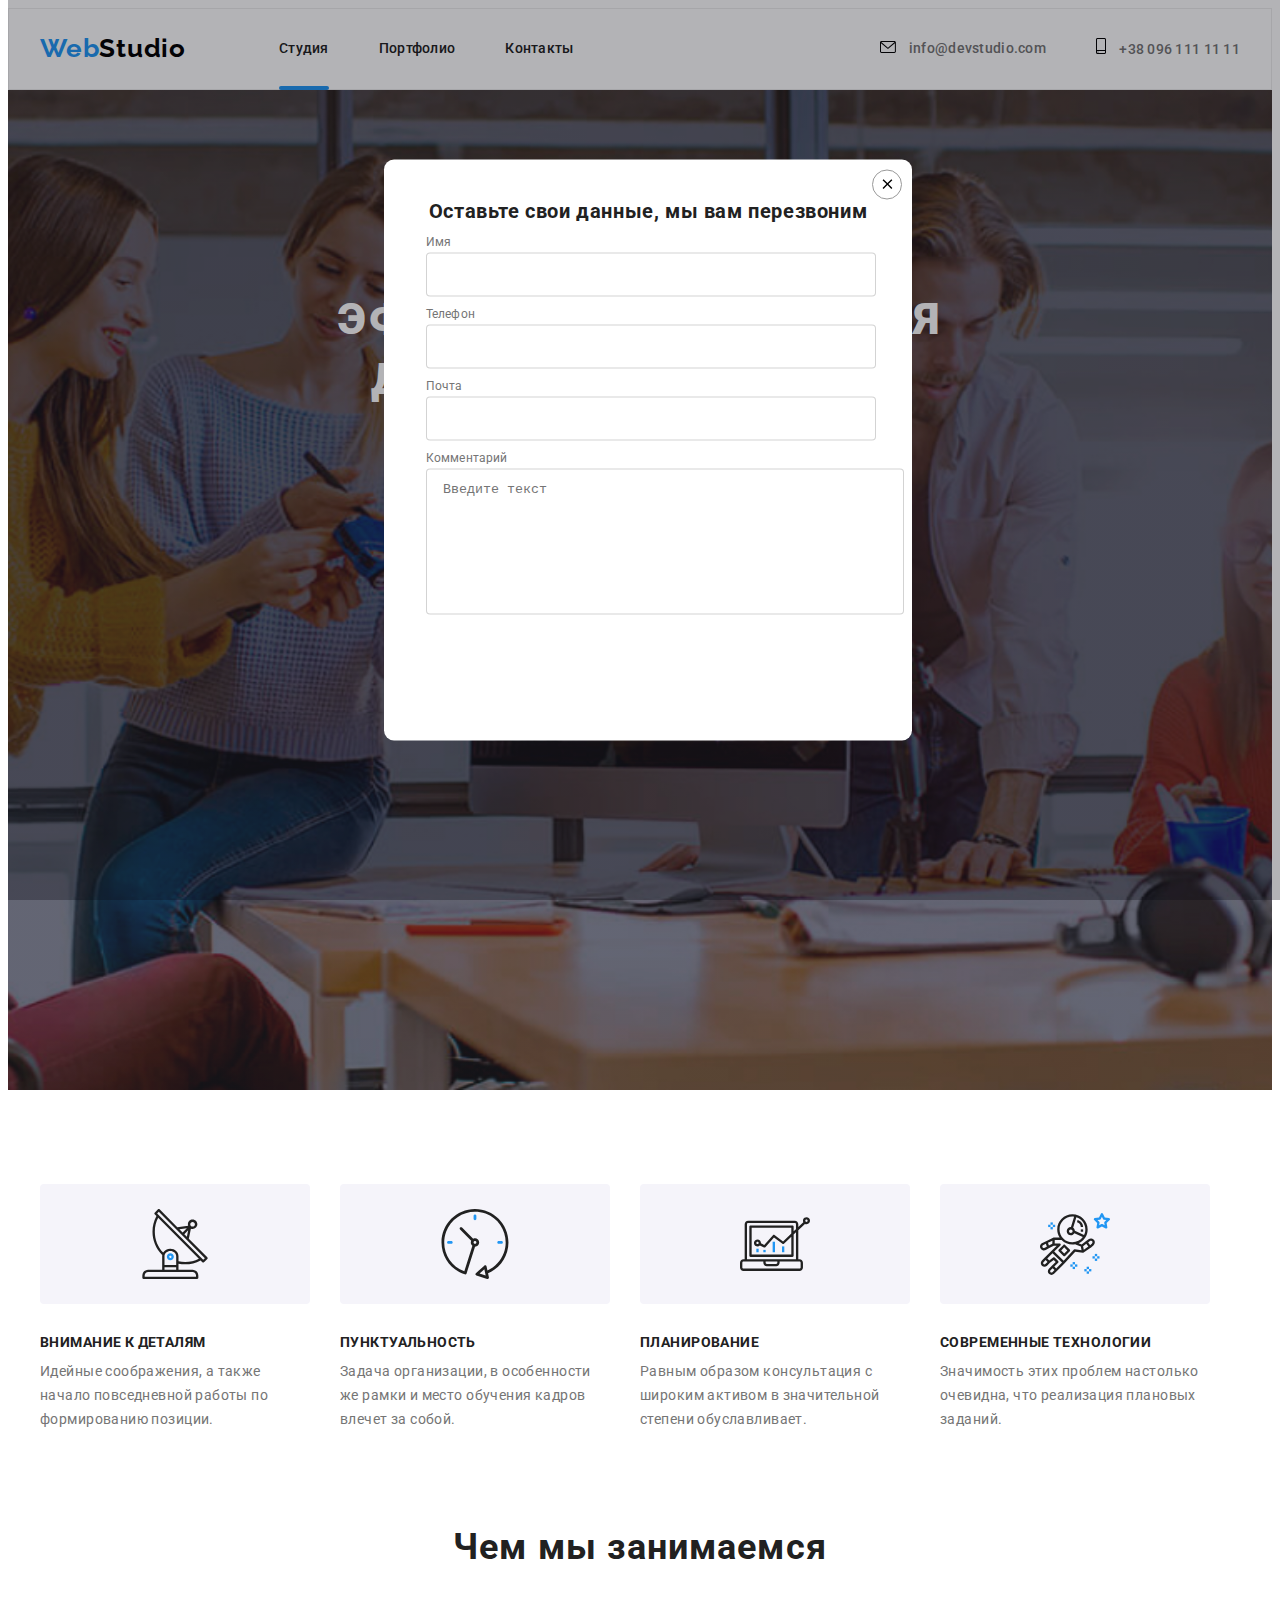
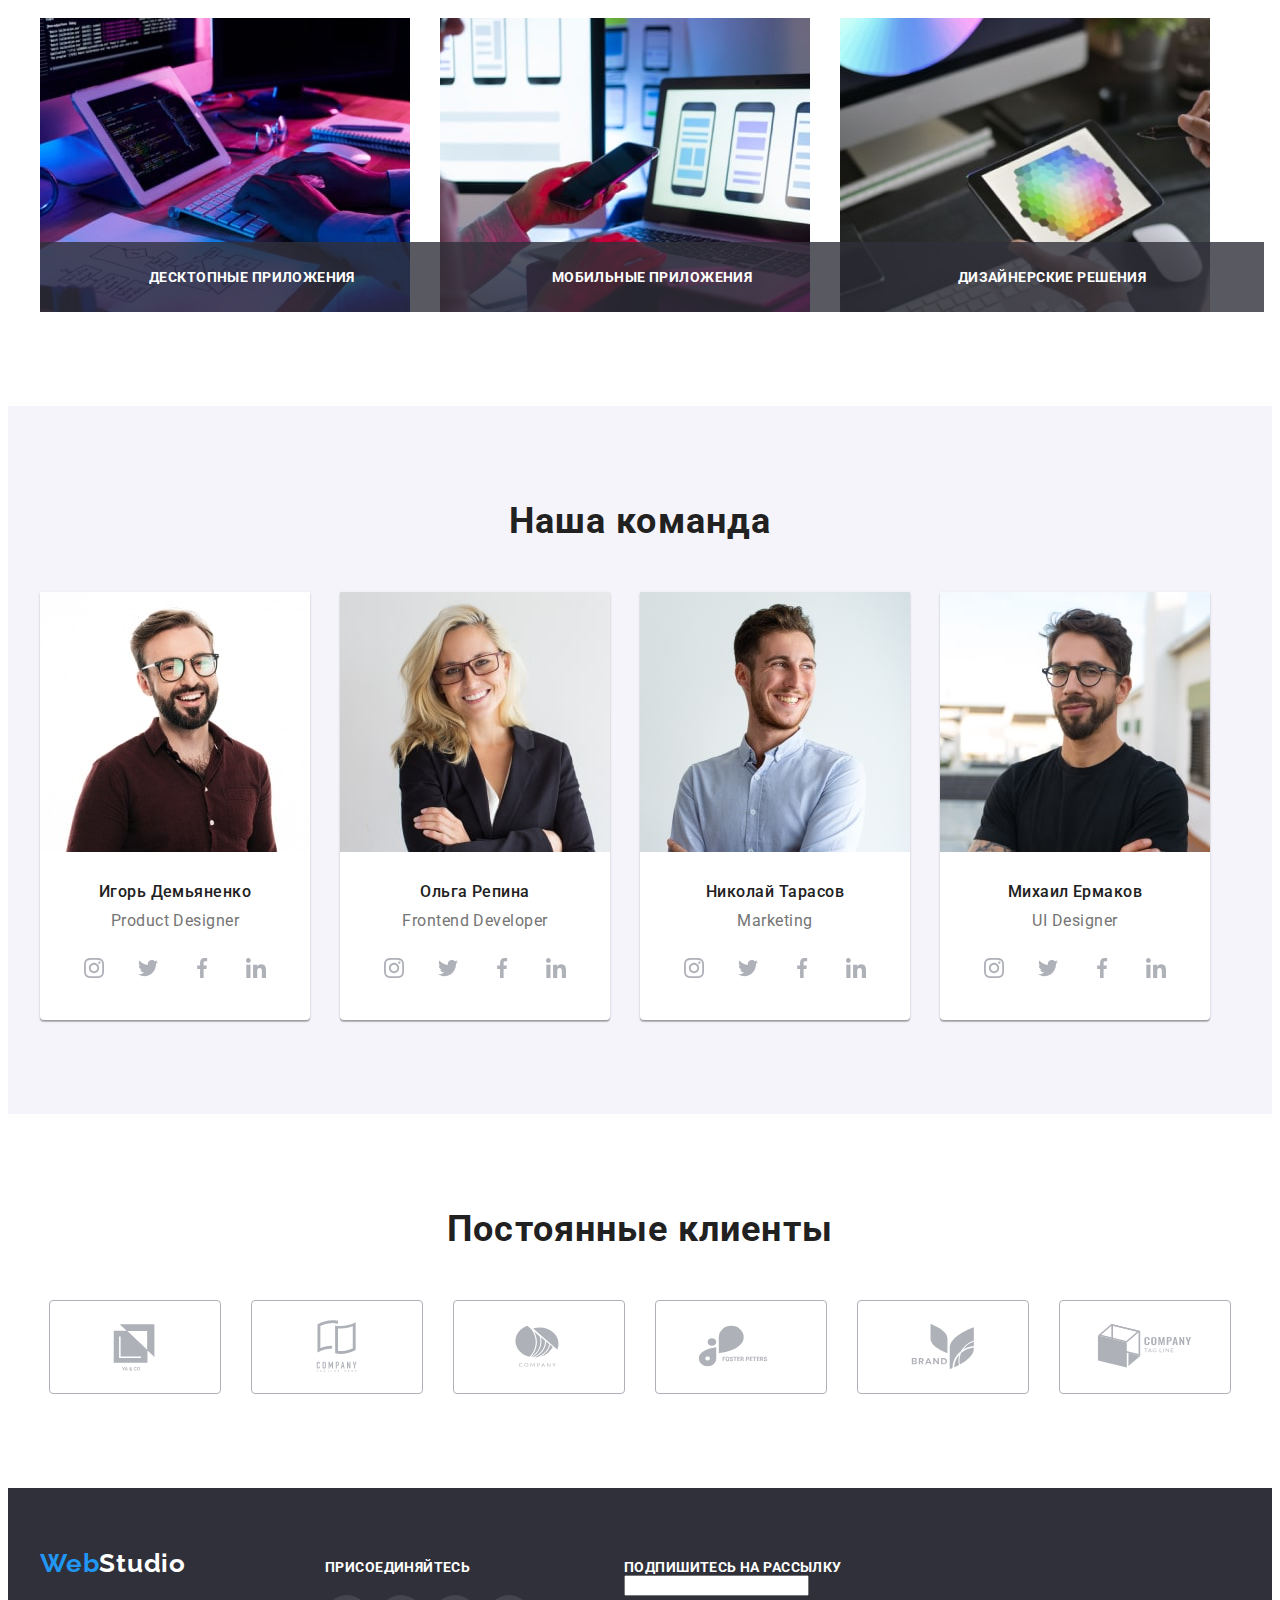
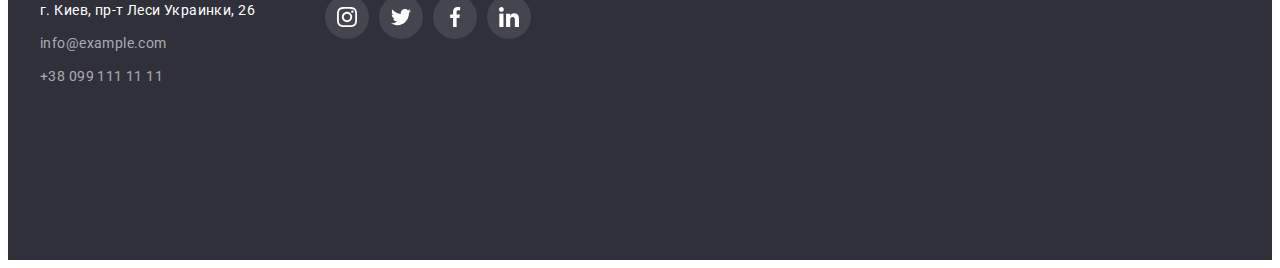
==== index.html @ 329695ca "Finishing modal" ====
<!DOCTYPE html>
<html lang="ru">

<head>
    <meta charset="UTF-8">
    <meta http-equiv="X-UA-Compatible" content="IE=edge">
    <meta name="viewport" content="width=device-width, initial-scale=1.0">
    <title>WebStudio</title>
    <link rel="preconnect" href="https://fonts.googleapis.com">
    <link rel="preconnect" href="https://fonts.gstatic.com" crossorigin>
    <link href="https://fonts.googleapis.com/css2?family=Raleway:wght@700&family=Roboto:wght@400;500;700;900&display=swap"
        rel="stylesheet">
        <link rel="stylesheet" href="https://cdnjs.cloudflare.com/ajax/libs/modern-normalize/1.1.0/modern-normalize.min.css"
            integrity="sha512-wpPYUAdjBVSE4KJnH1VR1HeZfpl1ub8YT/NKx4PuQ5NmX2tKuGu6U/JRp5y+Y8XG2tV+wKQpNHVUX03MfMFn9Q=="
            crossorigin="anonymous" referrerpolicy="no-referrer" />
        <link rel="stylesheet" href="./css/styles.css">
</head>

<body>
    <!-- Шапка/HEADER ------------------------------------------->
    <header class="header">
        <div class="container header-container">
            <nav class="navigation">
                <div class="logo">
                    <a class="logo-part-1" href="">Web</a><a class="logo-part-2" href="">Studio</a>
                </div>
                <ul class="header-list">
                    <li class="header-item"><a href="./index.html" class="current header-link">Студия</a></li>
                    <li class="header-item"><a href="./portfolio.html" class="header-link">Портфолио</a></li>
                    <li class="header-item"><a href="" class="header-link">Контакты</a></li>
                </ul>
            </nav>
            <ul class="header-contacts">
                <li class="header-contacts-mail">
                    <a class="header-mail" href="mailto:info@devstudio.com">
                        <svg class="header-icon" width="16" height="12">
                            <use href="./images/header-icons.svg#icon-envelope"></use>
                        </svg>
                        info@devstudio.com
                    </a>
                </li>


                <li class="header-contacts-tel">
                    <a class="header-tel" href="tel:+380961111111">
                        <svg class="header-icon" width="10" height="16">
                            <use href="./images/header-icons.svg#icon-smartphone"></use>
                        </svg>
                        +38 096 111 11 11
                    </a>
                </li>
            </ul>
        </div>
    </header>
    <main>
        <!-- Первая страничка/HERO ------------------------------>
        <section class="hero">
            <div class="container hero-container">
                <h1 class="hero-title">Эффективные решения <br> для вашего бизнеса</h1>
                <div class="hero-button">
                <button type="button" class="hero-btn" data-modal-open>Заказать услугу</button>
                </div>
            </div>
        </section>
        <!-- Преимущества/BENEFITS ------------------------------>
        <section class="benefits">
            <div class="container">
                <ul class="benefits-list">
                    <li class="benefits-item">
                        <div class="icon-background">
                            <svg class="benefits-icon" width="70" height="70">
                                <use href="./images/benefits-icons.svg#icon-antenna-1"></use>
                            </svg>
                        </div>
                        <h3 class="benefits-item-title">Внимание к деталям</h3>
                        <p class="benefits-item-text"> Идейные соображения, а также начало повседневной работы
                            по формированию позиции.
                        </p>
                    </li>
                    <li class="benefits-item">
                        <div class="icon-background">
                            <svg class="benefits-icon" width="70" height="70">
                                <use href="./images/benefits-icons.svg#icon-clock-1"></use>
                            </svg>
                        </div>
                        <h3 class="benefits-item-title">Пунктуальность</h3>
                        <p class="benefits-item-text">
                            Задача организации, в особенности же рамки и место
                            обучения кадров влечет за собой.
                        </p>
                    </li>
                    <li class="benefits-item">
                        <div class="icon-background">
                            <svg class="benefits-icon" width="70" height="70">
                                <use href="./images/benefits-icons.svg#icon-diagram-1"></use>
                            </svg>
                        </div>
                        <h3 class="benefits-item-title">Планирование</h3>
                        <p class="benefits-item-text">
                            Равным образом консультация с широким активом
                            в значительной степени обуславливает.
                        </p>
                    </li>
                    <li class="benefits-item">
                        <div class="icon-background">
                            <svg class="benefits-icon" width="70" height="70">
                                <use href="./images/benefits-icons.svg#icon-astronaut-1"></use>
                            </svg>
                        </div>
                        <h3 class="benefits-item-title">Современные технологии</h3>
                        <p class="benefits-item-text">
                            Значимость этих проблем настолько очевидна,
                            что реализация плановых заданий.
                        </p>
                    </li>
                </ul>
            </div>
        </section>
        <!-- Что мы делаем/WHAT WE DO ------------------------------>
        <section class="what-we-do">
            <div class="container">
                <h2 class="what-we-do-title">Чем мы занимаемся</h2>
                <ul class="what-we-do-list">
                    <li class="what-we-do-item">
                            <img 
                            src="./images/dev-work-1.jpg" 
                            alt="Разработчик пишет код" 
                            width="370" 
                            height="294"
                            class="what-we-do-img">
                            <p class="what-we-do-top-text">Десктопные приложения</p>    
                    </li>
                    <li class="what-we-do-item">
                        <img 
                        src="./images/dev-work-2.jpg" 
                        alt="Разработчик теститрует приложение" 
                        width="370" 
                        height="294"
                        class="what-we-do-img">
                        <p class="what-we-do-top-text">Мобильные приложения</p>
                    </li>
                    <li class="what-we-do-item">
                        <img 
                        src="./images/dev-work-3.jpg" 
                        alt="Работа с цветом и дизайном" 
                        width="370" 
                        height="294"
                        class="what-we-do-img">
                        <p class="what-we-do-top-text">Дизайнерские решения</p>
                    </li>
                </ul>
            </div>
        </section>
        <!-- Команда/TEAM ------------------------------>
        <section class="team">
            <div class="container">
                <h2 class="team-title">Наша команда</h2>
                <ul class="team-list">
                    <li class="team-item">
                        <img src="./images/product-designer.jpg" 
                        alt="Продакт дизайнер" 
                        width="270" 
                        height="260"
                        class="team-img">
                        <div class="team-text-container">
                            <p class="team-text">Игорь Демьяненко</p>
                            <p lang="en" class="team-position-text">Product Designer</p>
                            <ul class="team-social-list list">
                                <li class="team-social-item">
                                    <a href="" class="team-social-link">
                                        <svg class="team-social-icon" width="20" height="20">
                                            <use href="./images/icons.svg#icon-instagram-2-2"></use>
                                        </svg>
                                    </a>
                                </li>
                                <li class="team-social-item">
                                    <a href="" class="team-social-link">
                                        <svg class="team-social-icon" width="20" height="20">
                                            <use href="./images/icons.svg#icon-twitter-1"></use>
                                        </svg>
                                    </a>
                                </li>
                                <li class="team-social-item">
                                    <a href="" class="team-social-link">
                                        <svg class="team-social-icon" width="20" height="20">
                                            <use href="./images/icons.svg#icon-facebook-1-1"></use>
                                        </svg>
                                    </a>
                                </li>
                                <li class="team-social-item">
                                    <a href="" class="team-social-link">
                                        <svg class="team-social-icon" width="20" height="20">
                                            <use href="./images/icons.svg#icon-linkedin-1-1"></use>
                                        </svg>
                                    </a>
                                </li>
                            </ul>
                        </div>
                    </li>
                    <li class="team-item">
                        <img src="./images/frontend-developer.jpg" 
                        alt="Фронтэнд разработчик" 
                        width="270" 
                        height="260"
                        class="team-img">
                        <div class="team-text-container">
                            <p class="team-text">Ольга Репина</p>
                            <p lang="en" class="team-position-text">Frontend Developer</p>
                            <ul class="team-social-list list">
                                <li class="team-social-item">
                                    <a href="" class="team-social-link">
                                        <svg class="team-social-icon" width="20" height="20">
                                            <use href="./images/icons.svg#icon-instagram-2-2"></use>
                                        </svg>
                                    </a>
                                </li>
                                <li class="team-social-item">
                                    <a href="" class="team-social-link">
                                        <svg class="team-social-icon" width="20" height="20">
                                            <use href="./images/icons.svg#icon-twitter-1"></use>
                                        </svg>
                                    </a>
                                </li>
                                <li class="team-social-item">
                                    <a href="" class="team-social-link">
                                        <svg class="team-social-icon" width="20" height="20">
                                            <use href="./images/icons.svg#icon-facebook-1-1"></use>
                                        </svg>
                                    </a>
                                </li>
                                <li class="team-social-item">
                                    <a href="" class="team-social-link">
                                        <svg class="team-social-icon" width="20" height="20">
                                            <use href="./images/icons.svg#icon-linkedin-1-1"></use>
                                        </svg>
                                    </a>
                                </li>
                            </ul>
                        </div>


                    </li>
                    <li class="team-item">
                        <img src="./images/marketing.jpg" 
                        alt="Маркетолог" 
                        width="270" 
                        height="260"
                        class="team-img">
                        <div class="team-text-container">
                            <p class="team-text">Николай Тарасов</p>
                            <p lang="en" class="team-position-text">Marketing</p>
                            <ul class="team-social-list list">
                                <li class="team-social-item">
                                    <a href="" class="team-social-link">
                                        <svg class="team-social-icon" width="20" height="20">
                                            <use href="./images/icons.svg#icon-instagram-2-2"></use>
                                        </svg>
                                    </a>
                                </li>
                                <li class="team-social-item">
                                    <a href="" class="team-social-link">
                                        <svg class="team-social-icon" width="20" height="20">
                                            <use href="./images/icons.svg#icon-twitter-1"></use>
                                        </svg>
                                    </a>
                                </li>
                                <li class="team-social-item">
                                    <a href="" class="team-social-link">
                                        <svg class="team-social-icon" width="20" height="20">
                                            <use href="./images/icons.svg#icon-facebook-1-1"></use>
                                        </svg>
                                    </a>
                                </li>
                                <li class="team-social-item">
                                    <a href="" class="team-social-link">
                                        <svg class="team-social-icon" width="20" height="20">
                                            <use href="./images/icons.svg#icon-linkedin-1-1"></use>
                                        </svg>
                                    </a>
                                </li>
                            </ul>
                        </div>

                    </li>
                    <li class="team-item">
                        <img src="./images/ui-designer.jpg" 
                        alt="UI Designer" 
                        width="270" 
                        height="260"
                        class="team-img">
                        <div class="team-text-container">
                            <p class="team-text">Михаил Ермаков</p>
                            <p lang="en" class="team-position-text">UI Designer</p>
                            <ul class="team-social-list list">
                                <li class="team-social-item">
                                    <a href="" class="team-social-link">
                                        <svg class="team-social-icon" width="20" height="20">
                                            <use href="./images/icons.svg#icon-instagram-2-2"></use>
                                        </svg>
                                    </a>
                                </li>
                                <li class="team-social-item">
                                    <a href="" class="team-social-link">
                                        <svg class="team-social-icon" width="20" height="20">
                                            <use href="./images/icons.svg#icon-twitter-1"></use>
                                        </svg>
                                    </a>
                                </li>
                                <li class="team-social-item">
                                    <a href="" class="team-social-link">
                                        <svg class="team-social-icon" width="20" height="20">
                                            <use href="./images/icons.svg#icon-facebook-1-1"></use>
                                        </svg>
                                    </a>
                                </li>
                                <li class="team-social-item">
                                    <a href="" class="team-social-link">
                                        <svg class="team-social-icon" width="20" height="20">
                                            <use href="./images/icons.svg#icon-linkedin-1-1"></use>
                                        </svg>
                                    </a>
                                </li>
                            </ul>
                        </div>
                    </li>
                </ul>
            </div>
        </section>
        <!-- Клиенты/CLIENTS ------------------------------>
        <section class="clients">
            <div class="container">
                <h2 class="clients-title">Постоянные клиенты</h2>
                <ul class="clients-list">
                    <li class="clients-item">
                        <a href="" class="clients-item-link">
                            <svg class="clients-logo" width="106" height="60">
                                <use href="./images/client-icons.svg#icon-Logo"></use>
                            </svg>
                        </a>
                    </li>
                    <li class="clients-item">
                        <a href="" class="clients-item-link">
                            <svg class="clients-logo" width="106" height="60">
                                <use href="./images/client-icons.svg#icon-Logo-1"></use>
                            </svg>
                        </a>
                    </li>
                    <li class="clients-item">
                        <a href="" class="clients-item-link">
                            <svg class="clients-logo" width="106" height="60">
                                <use href="./images/client-icons.svg#icon-Logo-2"></use>
                            </svg>
                        </a>
                    </li>
                    <li class="clients-item">
                        <a href="" class="clients-item-link">
                            <svg class="clients-logo" width="106" height="60">
                                <use href="./images/client-icons.svg#icon-Logo-3"></use>
                            </svg>
                        </a>
                    </li>
                    <li class="clients-item"><a href="" class="clients-item-link">
                        <svg class="clients-logo" width="106" height="60">
                            <use href="./images/client-icons.svg#icon-Logo-4"></use>
                        </svg>
                    </a></li>
                    <li class="clients-item"><a href="" class="clients-item-link">
                        <svg class="clients-logo" width="106" height="60">
                            <use href="./images/client-icons.svg#icon-Logo-5"></use>
                        </svg>
                    </a></li>
                </ul>
            </div>
        </section>

    </main>
    <!-- Футер/FOOTER ------------------------------>
    <footer class="footer">
        <div class="container footer-container">
            <div class="footer-part-1">
                <div class="footer-logo">
                    <a class="logo-part-1" href="">Web</a><a class="logo-part-3" href="">Studio</a>
                </div>
                <address class="adress">
                    <ul class="footer-list">
                        <li class="footer-item">
                            <a href="https://goo.gl/maps/hSURDnSNpB8HD9zd6" target="_blank"
                                rel="noopener noreferrer nofollow" class="footer-adress">г. Киев, пр-т Леси Украинки, 26</a>
                        </li>
                        <li class="footer-item">
                            <a href="mailto:info@example.com" class="footer-mail">info@example.com</a>
                        </li>
                        <li class="footer-item">
                            <a href="tel:+380991111111" class="footer-tel">+38 099 111 11 11</a>
                        </li>
                    </ul>
                </address>
            </div>
            <div class="footer-part-2">
                <p class="footer-text">присоединяйтесь</p>
                <ul class="footer-social-list list">
                    <li class="footer-social-item">
                        <a href="" class="footer-social-link">
                            <svg class="footer-social-icon" width="20" height="20">
                                <use href="./images/icons.svg#icon-instagram-2-2"></use>
                            </svg>
                        </a>
                    </li>
                    <li class="footer-social-item">
                        <a href="" class="footer-social-link">
                            <svg class="footer-social-icon" width="20" height="20">
                                <use href="./images/icons.svg#icon-twitter-1"></use>
                            </svg>
                        </a>
                    </li>
                    <li class="footer-social-item">
                        <a href="" class="footer-social-link">
                            <svg class="footer-social-icon" width="20" height="20">
                                <use href="./images/icons.svg#icon-facebook-1-1"></use>
                            </svg>
                        </a>
                    </li>
                    <li class="footer-social-item">
                        <a href="" class="footer-social-link">
                            <svg class="footer-social-icon" width="20" height="20">
                                <use href="./images/icons.svg#icon-linkedin-1-1"></use>
                            </svg>
                        </a>
                    </li>
                </ul>
            </div>
            <div class="footer-email-section">
                <p class="footer-text">подпишитесь на рассылку</p>
                <form class="footer-form">
                    <div class="footer-form-field">
                        <input type="email">

                    </div>
                </form>
            </div>
        </div>
    </footer>

    <!-- BACKDROP ------------------------------------->
    <div class="backdrop" data-modal>
        <div class="modal">
            <button type="button" class="modal-close-btn" data-modal-close>
                <svg class="modal-close-icon" width="18" height="18">
                    <use href="./images/close-icon.svg#icon-close-black-18dp-2-1"></use>
                </svg>
            </button>
            <p class="modal-title">Оставьте свои данные, мы вам перезвоним</p>
            <form class="modal-form">
                <div class="form-field">
                    <label for="user-name" class="modal-label">Имя</label>
                    <input 
                    type="text" 
                    name="user-name" 
                    class="modal-input" 
                    placeholder="" 
                    required 
                    id="user-name"
                    >
                    <!-- <svg class="modal-form-icon" width="18" height="18">
                        <use href="./images/modal-name-icon.svg#icon-person-black-18dp-1"></use>
                    </svg> -->
                </div>
                <div class="form-field">
                    <label for="user-tel" class="modal-label">Телефон</label>
                    <input 
                    type="tel" 
                    name="user-tel" 
                    class="modal-input" 
                    placeholder="" 
                    required 
                    id="user-tel">
                    <!-- <svg class="modal-form-icon" width="18" height="18">
                                <use href="./images/modal-name-icon.svg#icon-person-black-18dp-1"></use>
                         </svg> -->
                </div>
                <div class="form-field">
                    <label for="user-email" class="modal-label">Почта</label>
                    <input 
                    type="email" 
                    name="user-email" 
                    class="modal-input" 
                    placeholder="" 
                    required 
                    id="user-email">
                    <!-- <svg class="modal-form-icon" width="18" height="18">
                                                <use href="./images/modal-name-icon.svg#icon-person-black-18dp-1"></use>
                                         </svg> -->
                </div>

                <div class="form-field">
                    <label for="user-text" class="modal-label">Комментарий</label>
                    <textarea 
                    name="user-text" 
                    id="user-text" 
                    class="modal-text" 
                    placeholder="Введите текст"
                    ></textarea>
                </div>
            </form>
        </div>
    </div>
    <script>
        (() => {
            const refs = {
                openModalBtn: document.querySelector("[data-modal-open]"),
                closeModalBtn: document.querySelector("[data-modal-close]"),
                modal: document.querySelector("[data-modal]"),
            };

            refs.openModalBtn.addEventListener("click", toggleModal);
            refs.closeModalBtn.addEventListener("click", toggleModal);

            function toggleModal() {
                refs.modal.classList.toggle("is-hidden");
            }
        })();
    </script>


</body>

</html>
---- css/styles.css ----
body {
  font-family: "Roboto", sans-serif;
  color: white;
}

a {
  text-decoration: none;
}

li {
  list-style: none;
}

p,
h1,
h2,
h3,
h4,
h5,
h6 {
  margin: 0;
}

img {
  display: block;
}

ul {
  margin: 0;
  padding: 0;
}

.container {
  width: 1200px;
  padding-left: 15px;
  padding-right: 15px;
  margin: 0 auto;
  /* outline: 2px solid red; */
}

:root {
  --accent-color: #2196f3;
  --header-grey: #757575;
  --project-black: #212121;
}

/* <!-- Шапка/HEADER -------------------------------------------> */

.header {
  font-weight: 600;
  font-size: 12px;
  line-height: 1.33;
  letter-spacing: 0.1em;
  padding-top: 24px;
  padding-bottom: 25px;
  border: 1px solid #ececec;
  /* position: fixed;
  width: 100%; */
  /* padding-left: 215px; */
}

.header-container {
  display: flex;
  align-items: center;
}

.navigation {
  display: flex;
  align-items: center;
}

.logo {
  margin-right: 93px;
}

.logo-part-1 {
  font-family: "Raleway", sans-serif;
  font-weight: bold;
  font-size: 26px;
  line-height: calc(31 / 26);
  letter-spacing: 0.03em;
  color: var(--accent-color);
}

.logo-part-2 {
  font-family: "Raleway", sans-serif;
  font-weight: bold;
  font-size: 26px;
  line-height: calc(31 / 26);
  letter-spacing: 0.03em;
  color: #000000;
}

.header-list {
  display: flex;
  align-items: center;
}

.header-item + .header-item {
  margin-left: 50px;
}

.current {
  color: var(--accent-color);
  position: relative;
}

.current::after {
  content: "";
  width: 100%;
  height: 4px;
  border-radius: 2px;
  position: absolute;
  background-color: var(--accent-color);
  left: 0;
  bottom: -34px;
}

.header-link {
  font-weight: 500;
  font-size: 14px;
  line-height: calc(16 / 14);
  letter-spacing: 0.02em;
  color: var(--project-black);
  transition: color 250ms cubic-bezier(0.4, 0, 0.2, 1);
}

.header-link:hover,
.header-link:focus {
  color: var(--accent-color);
}

.header-contacts {
  margin-left: auto;
  display: flex;
  align-items: center;
  /* transition: color 250ms linear; */
}

.header-contacts-mail {
  display: flex;
  align-items: center;
}

.header-mail {
  font-weight: 500;
  font-size: 14px;
  line-height: calc(16 / 14);
  letter-spacing: 0.02em;
  color: var(--header-grey);
  align-items: center;
  transition: color 250ms cubic-bezier(0.4, 0, 0.2, 1);
}

.header-icon {
  margin-right: 10px;
  transition: 250ms cubic-bezier(0.4, 0, 0.2, 1);
}

.header-mail:hover .header-icon {
  fill: var(--accent-color);
}

.header-mail:focus .header-icon {
  fill: var(--accent-color);
}

.header-mail:hover,
.header-mail:focus {
  color: var(--accent-color);
}

.header-contacts-tel {
  align-items: center;
}

.header-tel {
  font-weight: 500;
  font-size: 14px;
  line-height: calc(16 / 14);
  letter-spacing: 0.02em;
  color: var(--header-grey);
  margin-left: 50px;
  align-items: center;
  transition: color 250ms cubic-bezier(0.4, 0, 0.2, 1);
}

.header-tel:hover .header-icon {
  fill: var(--accent-color);
}

.header-tel:focus .header-icon {
  fill: var(--accent-color);
}

.header-tel:hover,
.header-tel:focus {
  color: var(--accent-color);
}

/* Первая страничка/HERO--------------------------------------------- */

.hero {
  background-color: #2f303a;
  background-image: linear-gradient(
      rgba(47, 48, 58, 0.4),
      rgba(47, 48, 58, 0.4)
    ),
    url(../images/hero-background.jpg);
  background-repeat: no-repeat;
  background-position: center;
  background-size: cover;
  height: 600px;
  text-align: center;
  padding-bottom: 200px;
  padding-top: 200px;
}

.hero-title {
  font-weight: 900;
  font-size: 44px;
  line-height: 1.36;
  text-align: center;
  letter-spacing: 0.06em;
  text-transform: uppercase;
  color: #ffffff;
  margin: 0 auto;
  padding-bottom: 30px;
  width: 696px;
}

.hero-button {
  display: flex;
  align-items: center;
  /* padding: 350px 0 200px; */
  padding-bottom: 200px;
}

.hero-btn {
  font-family: inherit;
  font-weight: bold;
  font-size: 16px;
  line-height: 1.87;
  text-align: center;
  letter-spacing: 0.06em;
  margin: 0 auto;
  padding: 10px 0 10px 32px 0 32px;
  color: #ffffff;
  background: #2196f3;
  box-shadow: 0px 4px 4px rgba(0, 0, 0, 0.15);
  border-radius: 4px;
  border: none;
  width: 200px;
  height: 50px;
  cursor: pointer;
}

/* Преимущества/BENEFITS--------------------------------------------- */

.benefits {
  padding-top: 94px;
  padding-bottom: 94px;
}

.benefits-list {
  display: flex;
}

.benefits-item {
  width: 270px;
}

.benefits-item + .benefits-item {
  margin-left: 30px;
}

.icon-background {
  width: 270px;
  height: 120px;
  left: 215px;
  top: 774px;
  background: #f5f4fa;
  border-radius: 4px;
  margin-bottom: 30px;
  display: flex;
  align-items: center;
  justify-content: center;
}

/* .benefits-icon {
} */

.benefits-item-title {
  font-weight: 700;
  font-size: 14px;
  line-height: calc(16 / 14);
  letter-spacing: 0.03em;
  text-transform: uppercase;
  color: var(--project-black);
  margin-bottom: 10px;
}

.benefits-item-text {
  font-size: 14px;
  line-height: 1.71;
  letter-spacing: 0.03em;
  color: var(--header-grey);
}

/* Что мы делаем/WHAT WE DO--------------------------------------------- */

.what-we-do {
  padding-bottom: 94px;
}

.what-we-do-title {
  font-weight: 700;
  font-size: 36px;
  line-height: calc(42 / 36);
  text-align: center;
  letter-spacing: 0.03em;
  color: var(--project-black);
}

.what-we-do-list {
  display: flex;
  margin-top: 50px;
}

.what-we-do-item + .what-we-do-item {
  margin-left: 30px;
}

.what-we-do-item {
  position: relative;
}

.what-we-do-top-text {
  position: absolute;
  bottom: 0;
  display: flex;
  justify-content: center;
  align-items: center;
  font-weight: 700;
  font-size: 14px;
  line-height: calc(16 / 14);
  text-align: center;
  letter-spacing: 0.03em;
  text-transform: uppercase;
  color: #ffffff;
  background: rgba(47, 48, 58, 0.8);
  padding: 27px;
  width: 100%;
}

/* Команда/TEAM--------------------------------------------- */

.team {
  background-color: #f5f4fa;
  text-align: center;
  padding-top: 94px;
  padding-bottom: 94px;
}

.team-title {
  font-weight: 700;
  font-size: 36px;
  line-height: calc(42 / 36);
  text-align: center;
  letter-spacing: 0.03em;
  color: var(--project-black);
  margin-bottom: 50px;
}

.team-list {
  display: flex;
}

.team-item {
  background: #ffffff;
  box-shadow: 0px 1px 3px rgba(0, 0, 0, 0.12), 0px 1px 1px rgba(0, 0, 0, 0.14),
    0px 2px 1px rgba(0, 0, 0, 0.2);
  border-radius: 0px 0px 4px 4px;
  width: 270px;
  height: 428px;
  left: 215px;
  top: 1635px;
}

.team-item + .team-item {
  margin-left: 30px;
}

.team-text-container {
  padding-top: 30px;
  padding-bottom: 30px;
}

.team-text {
  font-weight: 500;
  font-size: 16px;
  line-height: calc(19 / 16);
  text-align: center;
  letter-spacing: 0.03em;
  color: var(--project-black);
  padding-bottom: 10px;
}

.team-position-text {
  font-weight: normal;
  font-size: 16px;
  line-height: calc(19 / 16);
  text-align: center;
  letter-spacing: 0.03em;
  color: var(--header-grey);
  margin-bottom: 16px;
}

.team-social-list {
  display: flex;
  justify-content: center;
}

.team-social-item + .team-social-item {
  margin-left: 10px;
}

.team-social-link {
  width: 44px;
  height: 44px;
  border-radius: 50%;
  display: flex;
  align-items: center;
  justify-content: center;
  background: rgba(255, 255, 255, 0.1);
  transition: 250ms cubic-bezier(0.4, 0, 0.2, 1);
}

.team-social-icon {
  fill: #afb1b8;
  transition: 250ms cubic-bezier(0.4, 0, 0.2, 1);
}

.team-social-link:hover,
.team-social-link:focus {
  background-color: var(--accent-color);
}

.team-social-link:hover .team-social-icon {
  fill: white;
}

.team-social-link:focus .team-social-icon {
  fill: white;
}

/* Клиенты/CLIENTS--------------------------------------------- */

.clients {
  text-align: center;
  padding-top: 94px;
  padding-bottom: 94px;
}

.clients-title {
  font-weight: 700;
  font-size: 36px;
  line-height: calc(42 / 36);
  text-align: center;
  letter-spacing: 0.03em;
  color: var(--project-black);
  margin-bottom: 50px;
}

.clients-list {
  display: flex;
  align-items: center;
  justify-content: center;
}

.clients-item {
  width: 170px;
  height: 92px;
  border: 1px solid #afb1b8;
  border-radius: 4px;
}

.clients-item:hover {
  border-color: var(--accent-color);
}

.clients-item + .clients-item {
  margin-left: 30px;
}

.clients-item-link {
  width: 170px;
  height: 92px;
  display: flex;
  align-items: center;
  justify-content: center;
  fill: #afb1b8;
  transition: color 250ms cubic-bezier(0.4, 0, 0.2, 1);
}

.clients-logo {
  transition: 250ms cubic-bezier(0.4, 0, 0.2, 1);
}

.clients-item-link:hover .clients-logo {
  fill: var(--accent-color);
  border-color: #afb1b8;
}

.clients-item-link:focus .clients-logo {
  fill: var(--accent-color);
  border-color: #afb1b8;
}

/* .clients-logo {
  width: 106px;
  height: 60px;
} */

/* Футер/FOOTER--------------------------------------------- */

.footer {
  background-color: #2f303a;
  height: 252px;
  padding-top: 60px;
  padding-bottom: 60px;
}

.footer-container {
  display: flex;
  align-items: baseline;
}

.logo-part-3 {
  font-family: "Raleway", sans-serif;
  font-weight: bold;
  font-size: 26px;
  line-height: calc(31 / 26);
  letter-spacing: 0.03em;
  color: #ffffff;
}

.footer-adress {
  font-style: normal;
  font-weight: normal;
  font-size: 14px;
  line-height: 1.71;
  letter-spacing: 0.03em;
  color: #ffffff;
}

.footer-list {
  margin-top: 20px;
}

.footer-item {
  margin-bottom: 9px;
}

.footer-mail {
  font-style: normal;
  font-weight: normal;
  font-size: 14px;
  line-height: 1.71;
  letter-spacing: 0.03em;
  color: rgba(255, 255, 255, 0.6);
}

.footer-tel {
  font-style: normal;
  font-weight: normal;
  font-size: 14px;
  line-height: 1.71;
  letter-spacing: 0.03em;
  color: rgba(255, 255, 255, 0.6);
}

.footer-part-2 {
  margin-left: 70px;
}

.footer-text {
  font-weight: 700;
  font-size: 14px;
  line-height: calc(16 / 14);
  letter-spacing: 0.03em;
  text-transform: uppercase;
  color: #ffffff;
}

.footer-social-list {
  display: flex;
  margin-top: 20px;
}

.footer-social-item + .footer-social-item {
  margin-left: 10px;
}

.footer-social-link {
  width: 44px;
  height: 44px;
  border-radius: 50%;
  display: flex;
  align-items: center;
  justify-content: center;
  background-color: rgba(255, 255, 255, 0.1);
  /* transition: color 250ms cubic-bezier(0.4, 0, 0.2, 1); */
}

.footer-social-link:hover,
.footer-social-link:focus {
  background-color: var(--accent-color);
  transition: 250ms cubic-bezier(0.4, 0, 0.2, 1);
}

.footer-social-icon {
  fill: white;
  /* transition: color 250ms cubic-bezier(0.4, 0, 0.2, 1); */
}

.footer-email-section {
  margin-left: 93px;
}

/* ----------------------BACKDROP */

.backdrop {
  width: 100vw;
  height: 100vh;
  background-color: #090b134f;
  position: fixed;
  top: 0;
  transition: opacity 500ms, visibility 500ms;
}

.modal {
  width: 528px;
  min-height: 581px;
  background-color: #ffffff;
  border-radius: 10px;
  position: absolute;
  top: 50%;
  left: 50%;
  transform: translate(-50%, -50%) rotate(0) scale(1);
  transition: transform 250ms cubic-bezier(0.4, 0, 0.2, 1);
}

.modal-close-btn {
  width: 30px;
  height: 30px;
  border-radius: 50%;
  border: 1px solid #999999;
  background-color: transparent;
  position: absolute;
  top: 10px;
  right: 10px;
  display: flex;
  align-items: center;
  cursor: pointer;
}

.is-hidden {
  opacity: 0;
  pointer-events: none;
  visibility: hidden;
}

.modal-title {
  font-style: normal;
  font-weight: bold;
  font-size: 20px;
  line-height: calc(23 / 20);
  text-align: center;
  letter-spacing: 0.03em;
  color: #212121;
  padding-top: 40px;
  padding-left: 42px;
  padding-right: 42px;
  margin-bottom: 12px;
}

.modal-form {
  padding-left: 42px;
  padding-right: 42px;
}

.form-field + .form-field {
  margin-top: 10px;
}

.modal-label {
  font-style: normal;
  font-weight: 400;
  font-size: 12px;
  line-height: calc(14 / 12);
  letter-spacing: 0.01em;
  color: #757575;
  display: block;
  margin-bottom: 4px;
}

.modal-input {
  width: 100%;
  height: 40px;
  border: 1px solid rgba(33, 33, 33, 0.2);
  border-radius: 4px;
}

.modal-text {
  width: 100%;
  height: 120px;
  border: 1px solid rgba(33, 33, 33, 0.2);
  border-radius: 4px;
  padding: 12px 16px;
  resize: none;
}
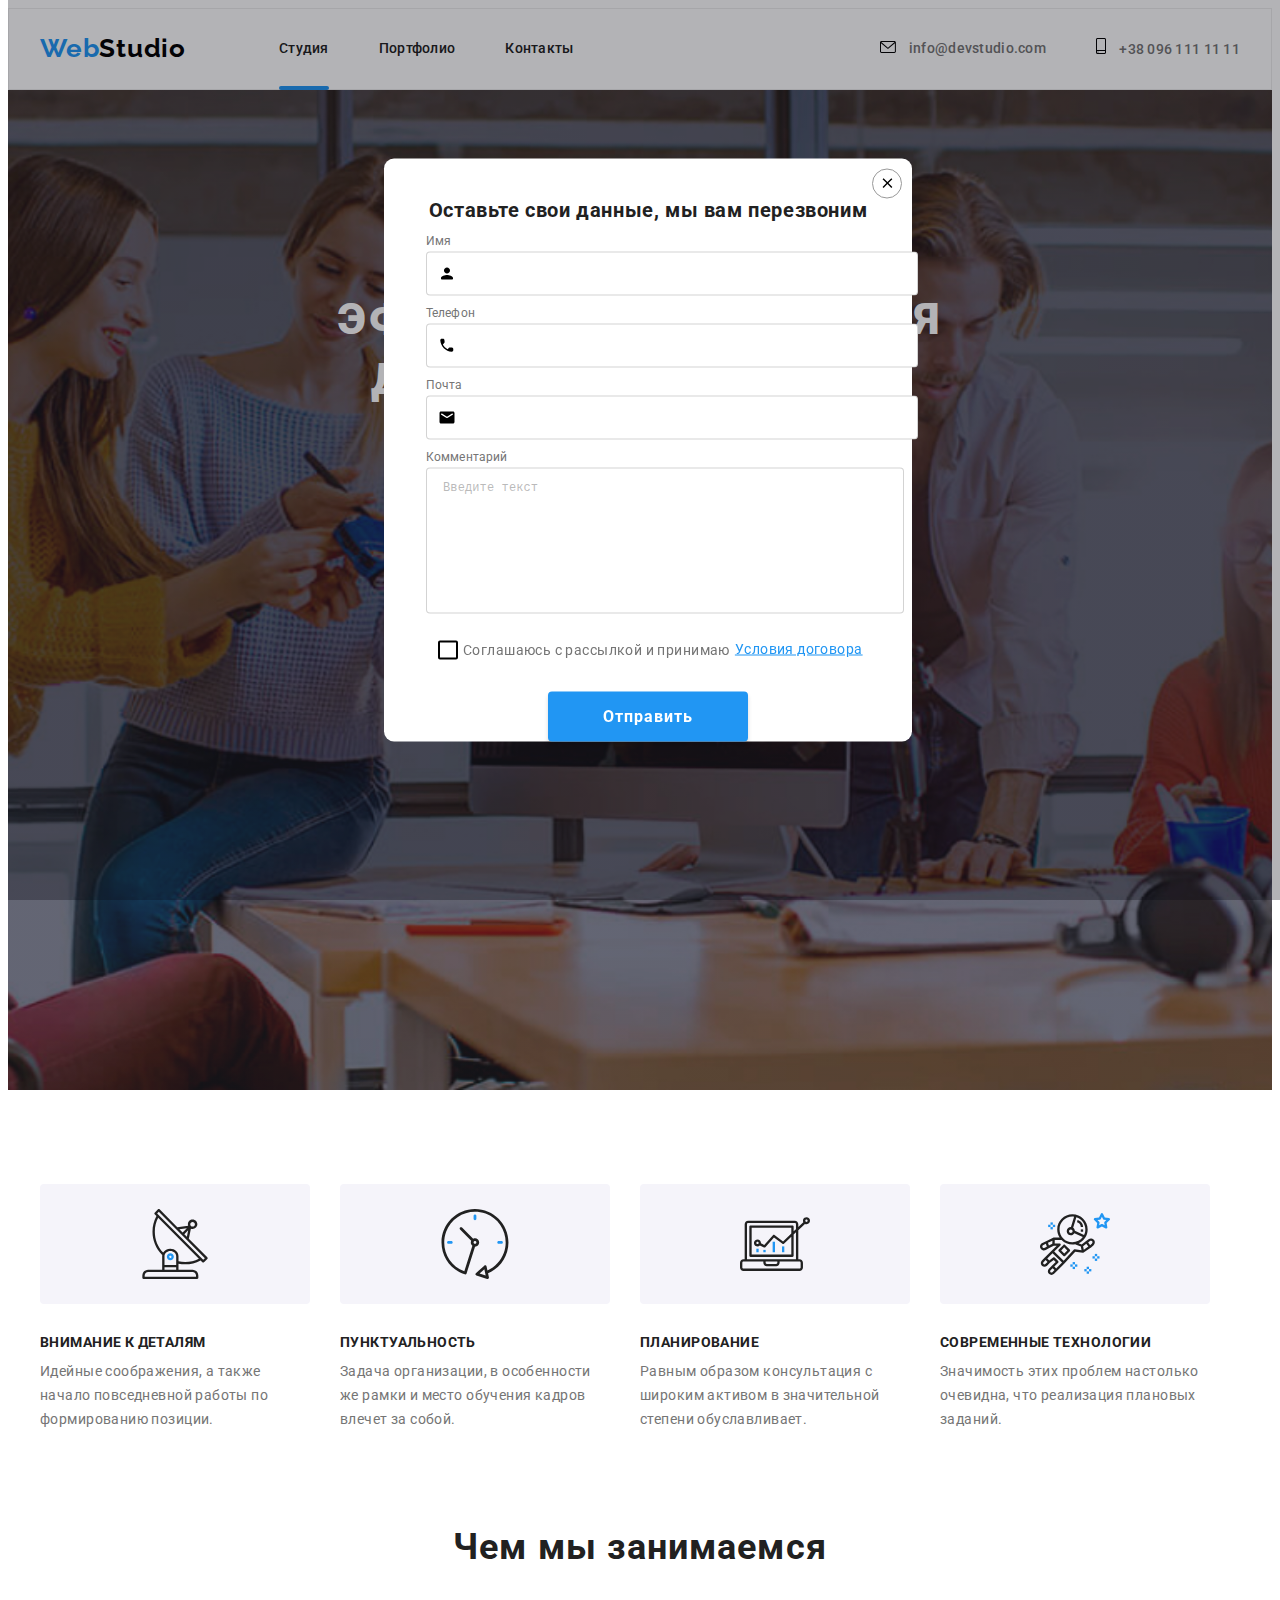
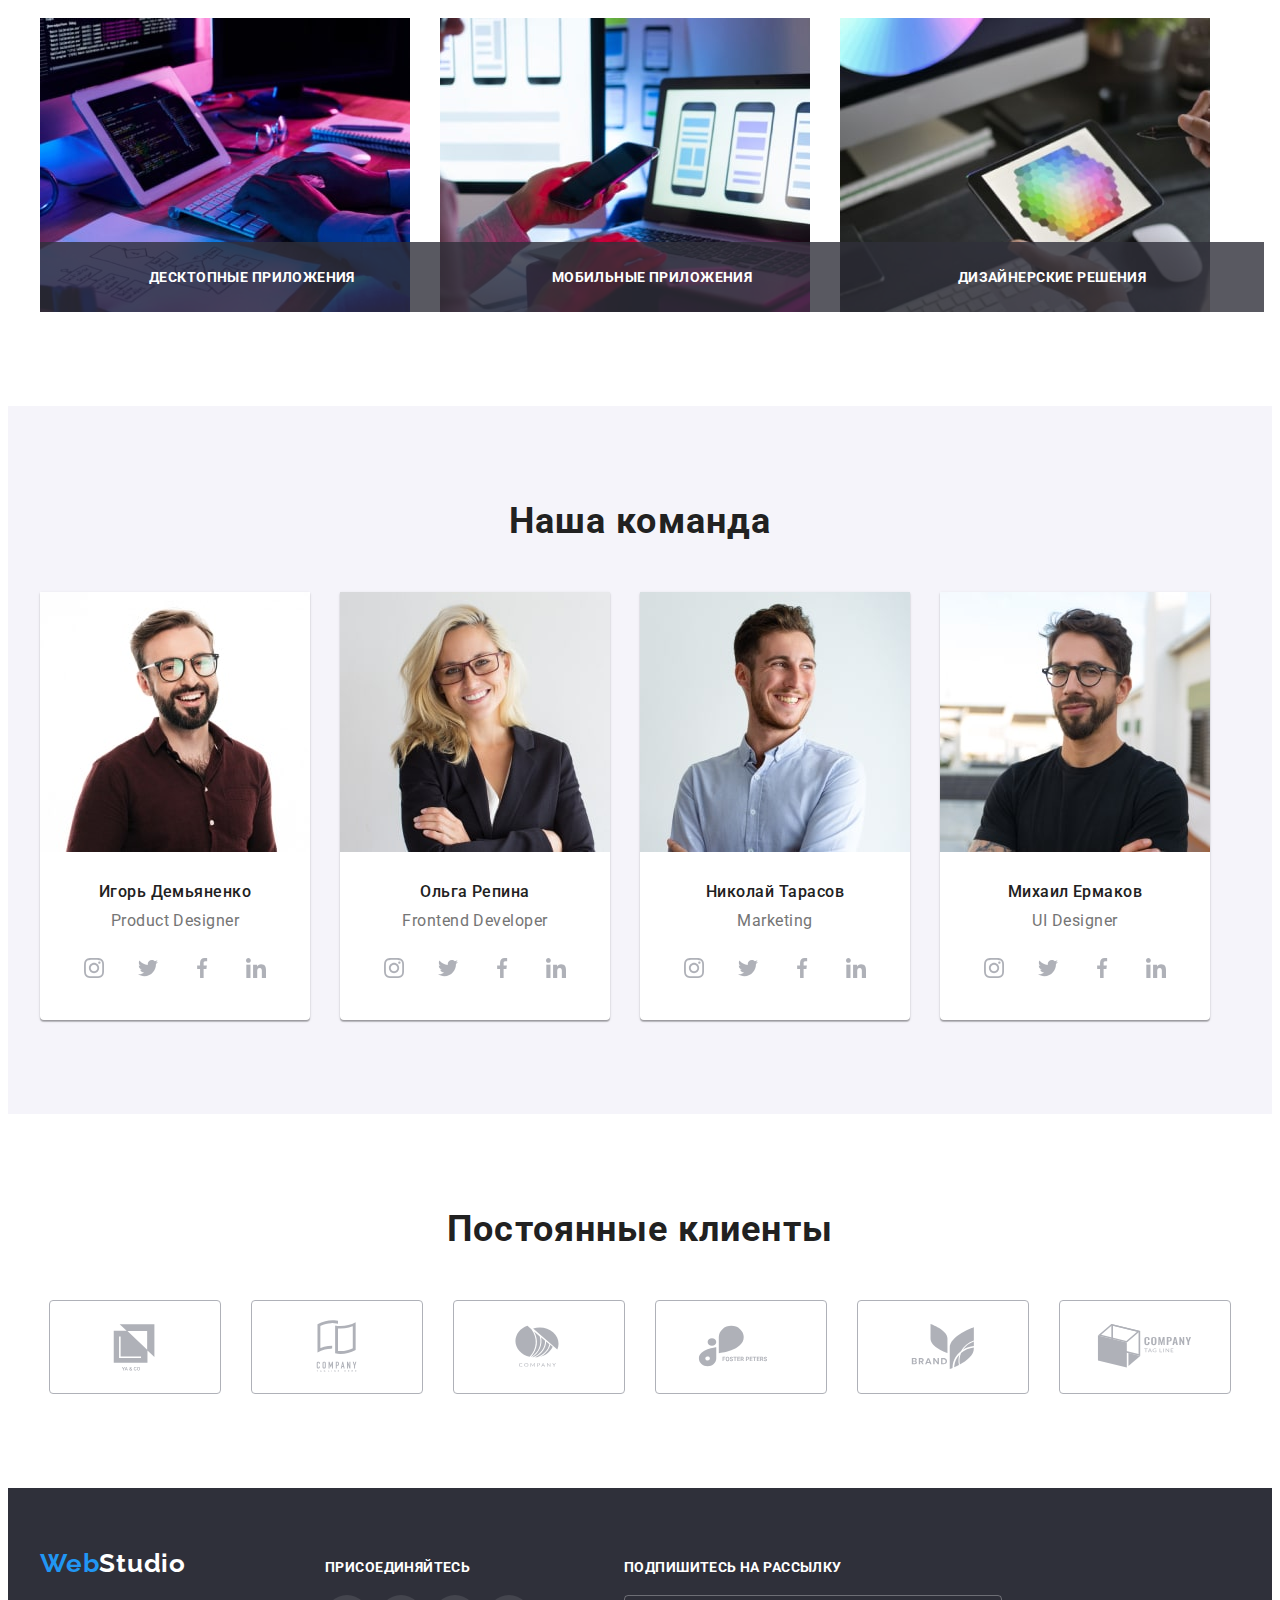
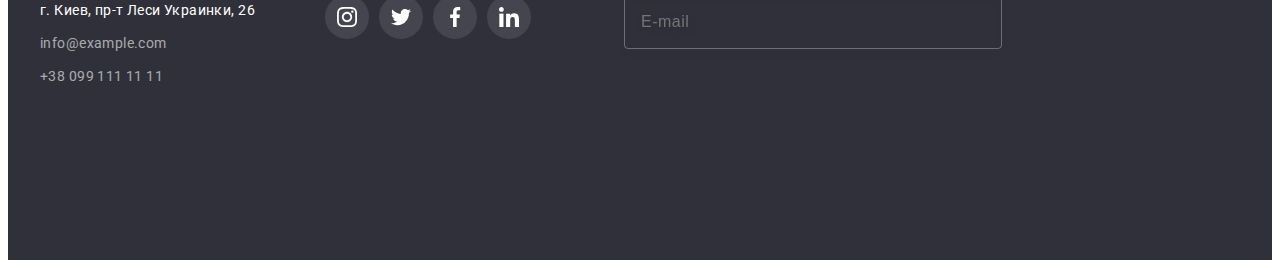
==== commit 32003378: "finished modal" ====
--- a/index.html
+++ b/index.html
@@ -433,8 +433,12 @@
                 <p class="footer-text">подпишитесь на рассылку</p>
                 <form class="footer-form">
                     <div class="footer-form-field">
-                        <input type="email">
-
+                        <input 
+                        type="email"
+                        name="footer-email"
+                        class="footer-input"
+                        placeholder="E-mail"
+                        >
                     </div>
                 </form>
             </div>
@@ -453,43 +457,51 @@
             <form class="modal-form">
                 <div class="form-field">
                     <label for="user-name" class="modal-label">Имя</label>
-                    <input 
-                    type="text" 
-                    name="user-name" 
-                    class="modal-input" 
-                    placeholder="" 
-                    required 
-                    id="user-name"
-                    >
-                    <!-- <svg class="modal-form-icon" width="18" height="18">
-                        <use href="./images/modal-name-icon.svg#icon-person-black-18dp-1"></use>
-                    </svg> -->
+                    <div class="modal-input-wrap">
+                        <input 
+                        type="text" 
+                        name="user-name" 
+                        class="modal-input" 
+                        placeholder="" 
+                        required 
+                        id="user-name"
+                        >
+                        <svg class="modal-form-icon" width="18" height="18">
+                            <use href="./images/modal-name-icon.svg#icon-person-black-18dp-1"></use>
+                        </svg>
+                    </div>
                 </div>
                 <div class="form-field">
                     <label for="user-tel" class="modal-label">Телефон</label>
-                    <input 
-                    type="tel" 
-                    name="user-tel" 
-                    class="modal-input" 
-                    placeholder="" 
-                    required 
-                    id="user-tel">
-                    <!-- <svg class="modal-form-icon" width="18" height="18">
-                                <use href="./images/modal-name-icon.svg#icon-person-black-18dp-1"></use>
-                         </svg> -->
+                    <div class="modal-input-wrap">
+                        <input 
+                        type="tel" 
+                        name="user-tel" 
+                        class="modal-input" 
+                        placeholder="" 
+                        required 
+                        id="user-tel"
+                        >
+                        <svg class="modal-form-icon" width="18" height="18">
+                            <use href="./images/modal-name-icon.svg#icon-phone-black-18dp-1"></use>
+                        </svg>
+                    </div>
                 </div>
                 <div class="form-field">
                     <label for="user-email" class="modal-label">Почта</label>
-                    <input 
-                    type="email" 
-                    name="user-email" 
-                    class="modal-input" 
-                    placeholder="" 
-                    required 
-                    id="user-email">
-                    <!-- <svg class="modal-form-icon" width="18" height="18">
-                                                <use href="./images/modal-name-icon.svg#icon-person-black-18dp-1"></use>
-                                         </svg> -->
+                    <div class="modal-input-wrap">
+                        <input 
+                        type="email" 
+                        name="user-email" 
+                        class="modal-input" 
+                        placeholder="" 
+                        required 
+                        id="user-email"
+                        >
+                        <svg class="modal-form-icon" width="18" height="18">
+                            <use href="./images/modal-name-icon.svg#icon-email-black-18dp-1"></use>
+                        </svg>
+                    </div>
                 </div>
 
                 <div class="form-field">
@@ -501,27 +513,28 @@
                     placeholder="Введите текст"
                     ></textarea>
                 </div>
+                <div class="form-field">
+                    <div class="check-field">
+                    <input 
+                    type="checkbox" 
+                    class="modal-check visually-hidden" 
+                    id="modal-check" 
+                    name="modal-check"
+                    >
+                    <label for="modal-check" class="modal-check-text"><span>
+                            <svg class="modal-check-icon" width="16" height="15">
+                                <use href="./images/modal-name-icon.svg#icon-check"></use>
+                            </svg>
+                        </span> Соглашаюсь с рассылкой и принимаю <a href="" class="policy">Условия договора</a></label>
+                        </div>
+                </div>
             </form>
+            <div class="modal-button">
+                <button type="submit" class="modal-btn">Отправить</button>
+            </div>
         </div>
     </div>
-    <script>
-        (() => {
-            const refs = {
-                openModalBtn: document.querySelector("[data-modal-open]"),
-                closeModalBtn: document.querySelector("[data-modal-close]"),
-                modal: document.querySelector("[data-modal]"),
-            };
-
-            refs.openModalBtn.addEventListener("click", toggleModal);
-            refs.closeModalBtn.addEventListener("click", toggleModal);
-
-            function toggleModal() {
-                refs.modal.classList.toggle("is-hidden");
-            }
-        })();
-    </script>
-
-
+    <script src="./js/modal.js"></script>
 </body>
 
 </html>
--- a/css/styles.css
+++ b/css/styles.css
@@ -42,6 +42,19 @@
   --accent-color: #2196f3;
   --header-grey: #757575;
   --project-black: #212121;
+}
+
+.visually-hidden {
+  position: absolute;
+  white-space: nowrap;
+  width: 1px;
+  height: 1px;
+  overflow: hidden;
+  border: 0;
+  padding: 0;
+  clip: rect(0 0 0 0);
+  clip-path: inset(50%);
+  margin: -1px;
 }
 
 /* <!-- Шапка/HEADER -------------------------------------------> */
@@ -628,6 +641,25 @@
   margin-left: 93px;
 }
 
+.footer-input {
+  width: 358px;
+  height: 50px;
+  font-weight: 400;
+  font-size: 16px;
+  line-height: calc(20 / 16);
+  display: flex;
+  align-items: center;
+  letter-spacing: 0.03em;
+  color: rgba(255, 255, 255, 0.6);
+  margin-top: 20px;
+  background-color: transparent;
+  border: 1px solid rgba(255, 255, 255, 0.3);
+  filter: drop-shadow(0px 4px 4px rgba(0, 0, 0, 0.15));
+  border-radius: 4px;
+  outline: none;
+  padding-left: 16px;
+}
+
 /* ----------------------BACKDROP */
 
 .backdrop {
@@ -665,6 +697,10 @@
   cursor: pointer;
 }
 
+.modal-close-btn:focus {
+  fill: var(--accent-color);
+}
+
 .is-hidden {
   opacity: 0;
   pointer-events: none;
@@ -705,11 +741,34 @@
   margin-bottom: 4px;
 }
 
+.modal-input-wrap {
+  position: relative;
+}
+
 .modal-input {
   width: 100%;
   height: 40px;
   border: 1px solid rgba(33, 33, 33, 0.2);
   border-radius: 4px;
+  padding-left: 44px;
+  outline: none;
+}
+
+.modal-form-icon {
+  position: absolute;
+  left: 12px;
+  top: 50%;
+  transform: translateY(-50%);
+}
+
+.modal-input:focus {
+  border-color: var(--accent-color);
+  transition: 250ms cubic-bezier(0.4, 0, 0.2, 1);
+}
+
+.modal-input:focus + .modal-form-icon {
+  fill: var(--accent-color);
+  transition: 250ms cubic-bezier(0.4, 0, 0.2, 1);
 }
 
 .modal-text {
@@ -719,4 +778,91 @@
   border-radius: 4px;
   padding: 12px 16px;
   resize: none;
-}
+  outline: none;
+}
+
+.modal-text::placeholder {
+  font-style: normal;
+  font-weight: 400;
+  font-size: 12px;
+  line-height: calc(14 / 12);
+  letter-spacing: 0.01em;
+  color: rgba(117, 117, 117, 0.5);
+}
+
+.check-field {
+  margin-top: 20px;
+  padding-left: 12px;
+}
+
+.modal-check-text {
+  font-style: normal;
+  font-weight: 400;
+  font-size: 14px;
+  line-height: calc(24 / 14);
+  letter-spacing: 0.03em;
+  color: #757575;
+  display: flex;
+  align-items: center;
+}
+
+.modal-check-text span {
+  width: 16px;
+  height: 15px;
+  border: 2px solid black;
+  border-radius: 2px;
+  margin-right: 5px;
+  display: flex;
+  align-items: center;
+  justify-content: center;
+}
+
+.modal-check-icon {
+  fill: transparent;
+}
+
+.modal-check:checked + .modal-check-text > span {
+  background-color: var(--accent-color);
+  border: none;
+}
+
+.modal-check:checked + .modal-check-text svg {
+  fill: #ffffff;
+}
+
+.policy {
+  margin-left: 5px;
+  display: flex;
+  font-style: normal;
+  font-weight: 400;
+  font-size: 14px;
+  line-height: 171%;
+  letter-spacing: 0.03em;
+  text-decoration-line: underline;
+  color: #2196f3;
+}
+
+.modal-button {
+  display: flex;
+  align-items: center;
+  margin-top: 30px;
+}
+
+.modal-btn {
+  font-family: inherit;
+  font-weight: bold;
+  font-size: 16px;
+  line-height: 1.87;
+  text-align: center;
+  letter-spacing: 0.06em;
+  margin: 0 auto;
+  padding: 10px 0 10px 32px 0 32px;
+  color: #ffffff;
+  background: #2196f3;
+  box-shadow: 0px 4px 4px rgba(0, 0, 0, 0.15);
+  border-radius: 4px;
+  border: none;
+  width: 200px;
+  height: 50px;
+  cursor: pointer;
+}
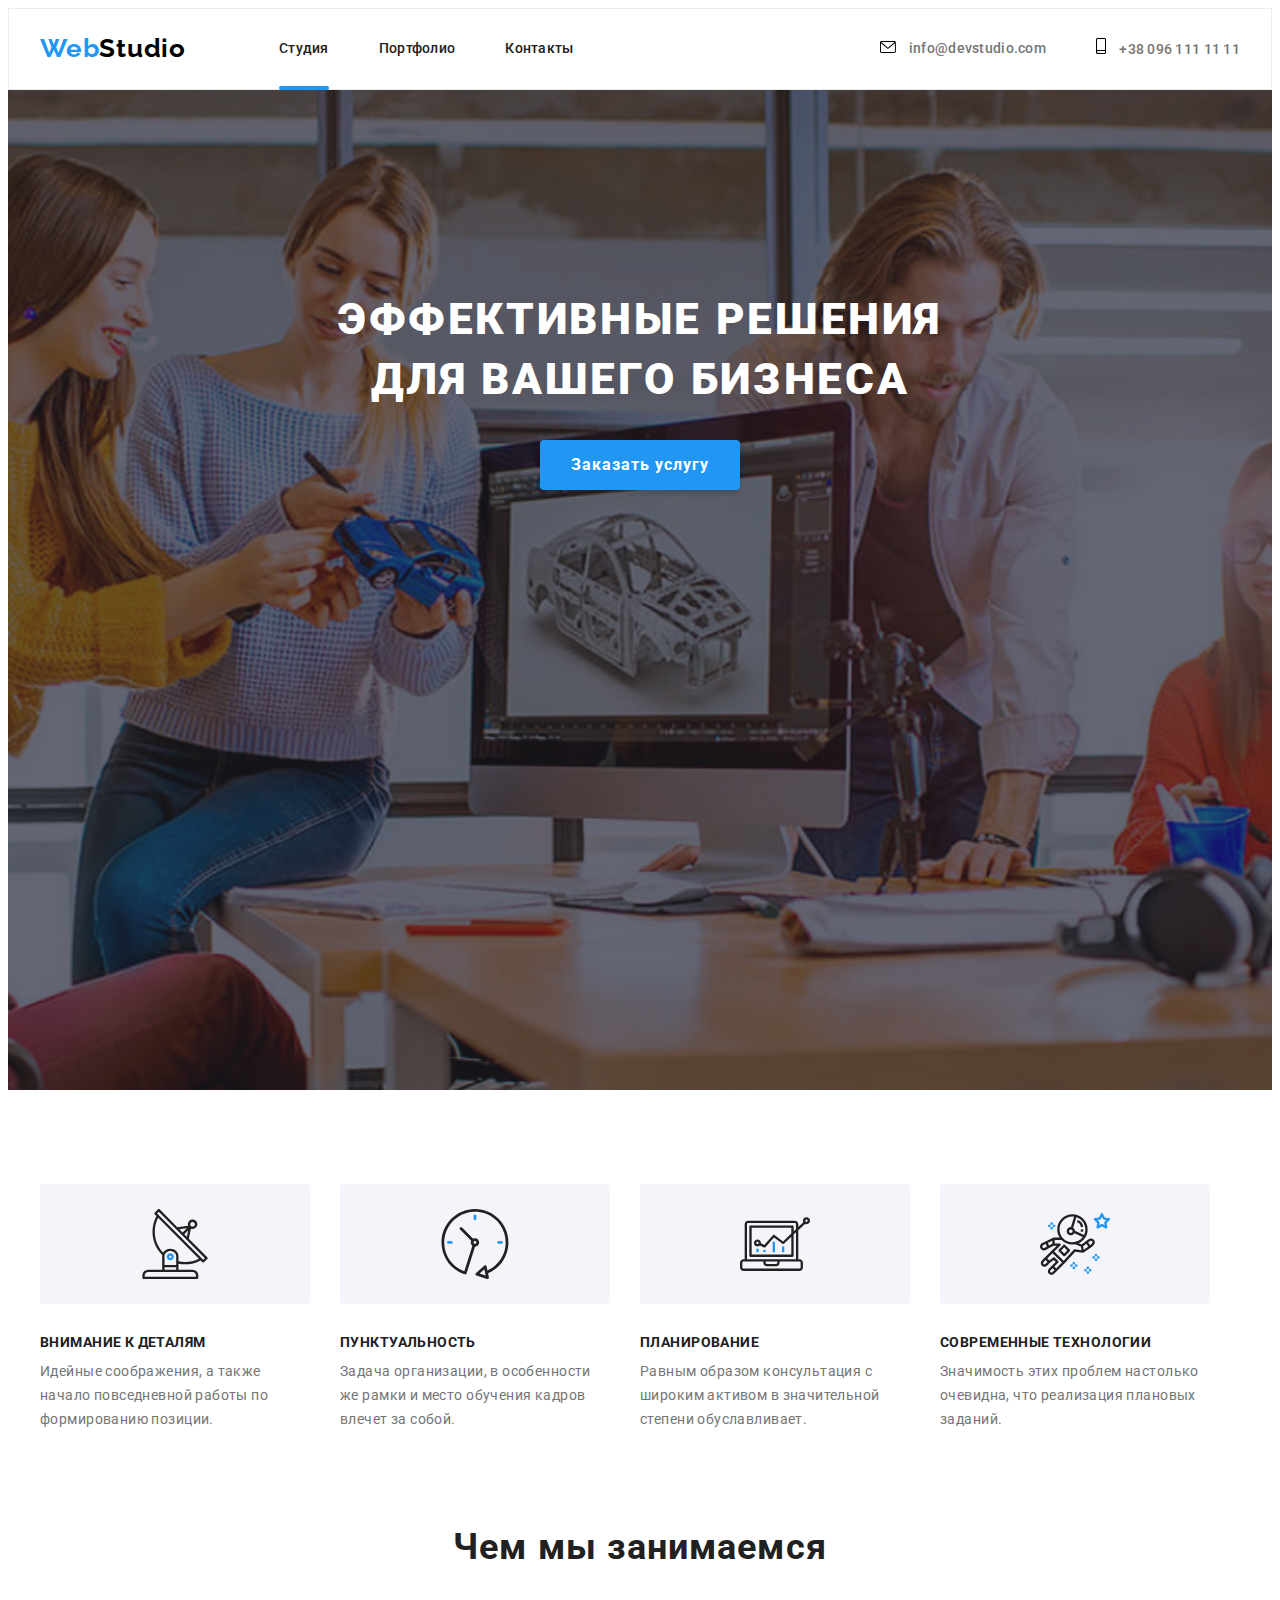
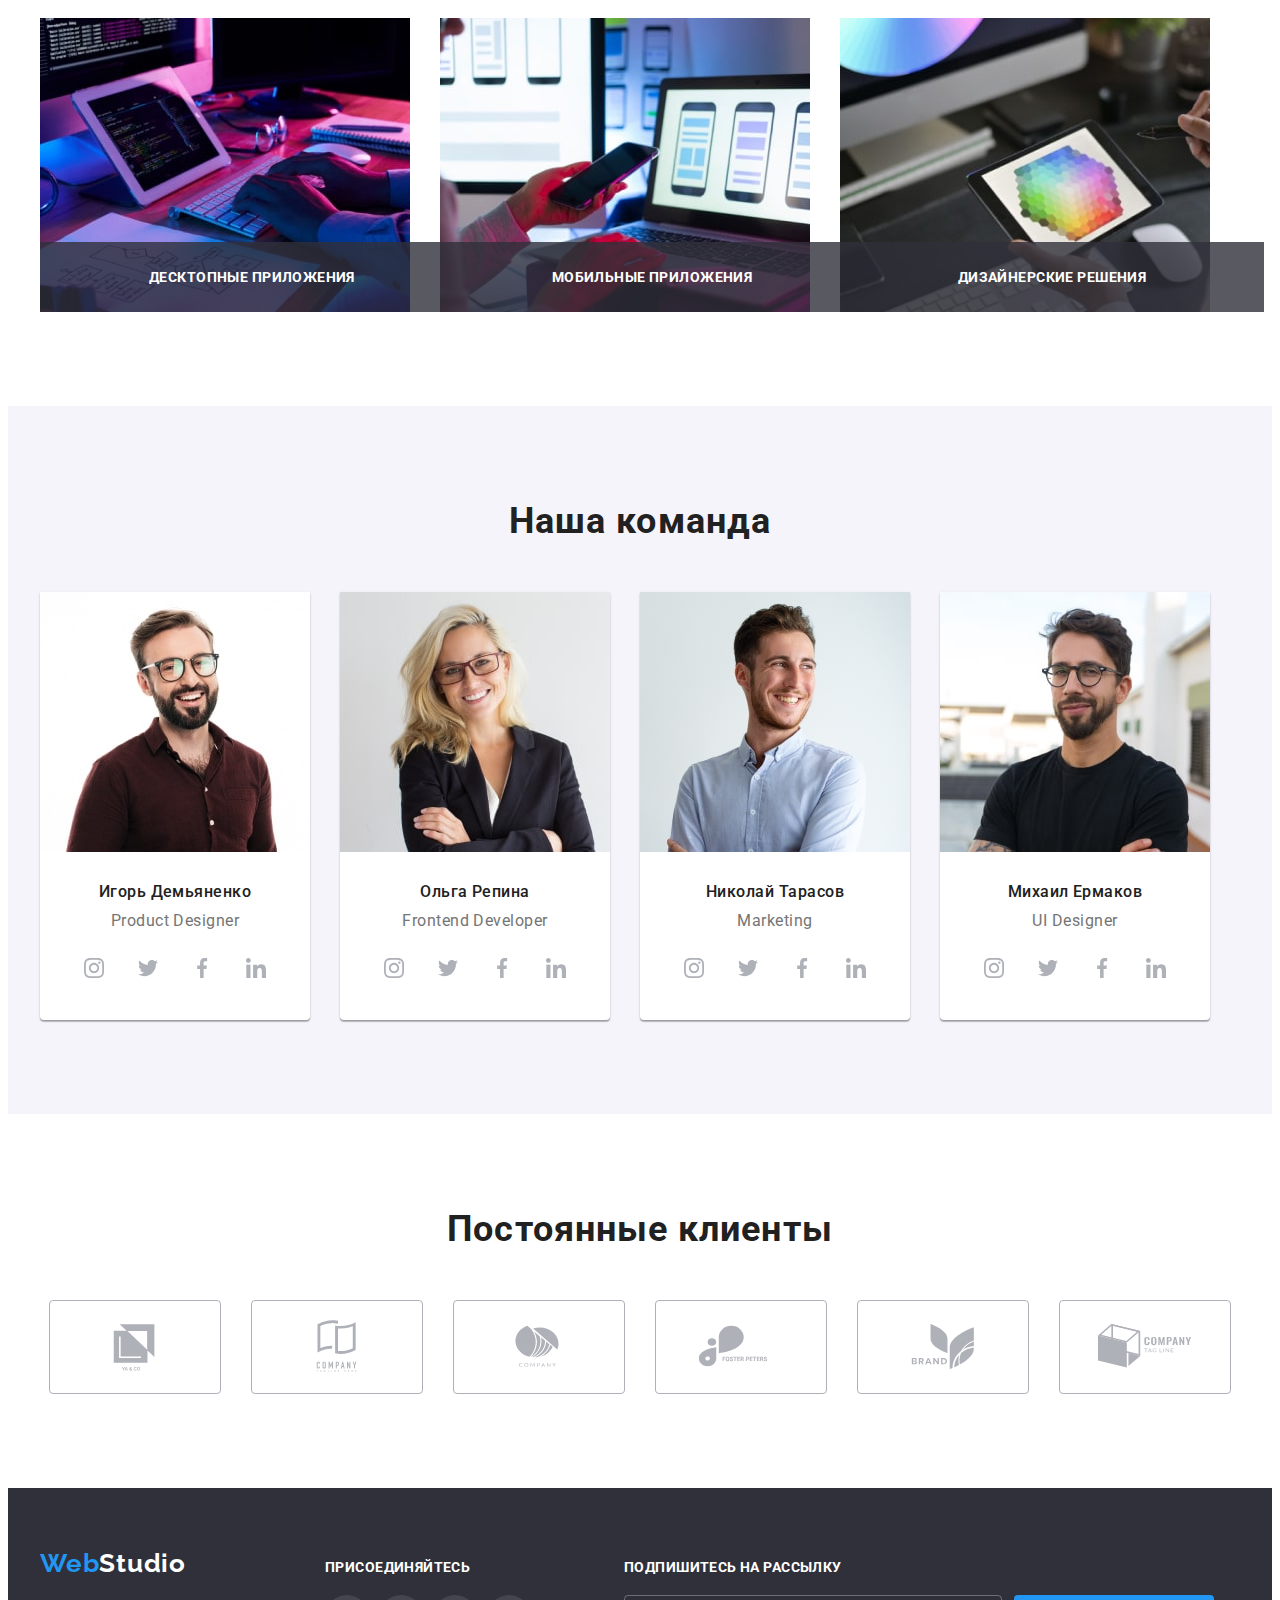
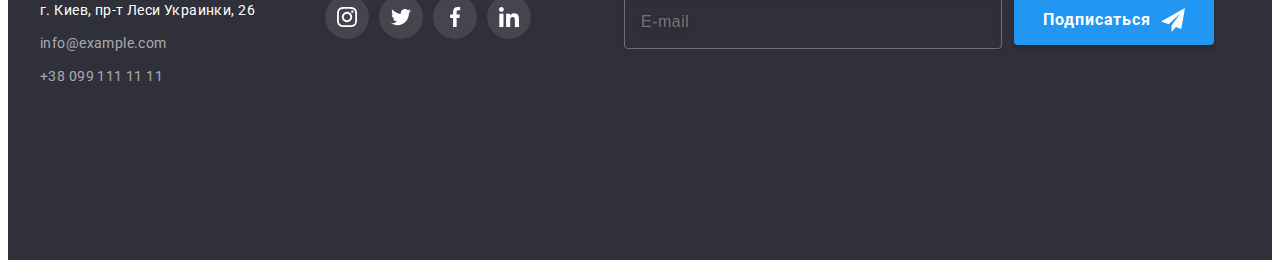
==== commit 2bf3905a: "finished footer" ====
--- a/index.html
+++ b/index.html
@@ -431,22 +431,31 @@
             </div>
             <div class="footer-email-section">
                 <p class="footer-text">подпишитесь на рассылку</p>
-                <form class="footer-form">
-                    <div class="footer-form-field">
-                        <input 
-                        type="email"
-                        name="footer-email"
-                        class="footer-input"
-                        placeholder="E-mail"
-                        >
+                <div class="footer-form-btn-section">
+                    <form class="footer-form">
+                        <div class="footer-form-field">
+                            <input 
+                            type="email"
+                            name="footer-email"
+                            class="footer-input"
+                            placeholder="E-mail"
+                            >
+                        </div>
+                    </form>
+                    <div class="footer-button">
+                        <button type="submit" class="footer-btn">Подписаться
+                            <svg class="footer-subscribe-icon" width="24" height="24">
+                                <use href="./images/icons.svg#icon-subscribe-icon"></use>
+                            </svg>
+                        </button>
                     </div>
-                </form>
+                </div>
             </div>
         </div>
     </footer>
 
     <!-- BACKDROP ------------------------------------->
-    <div class="backdrop" data-modal>
+    <div class="backdrop is-hidden" data-modal>
         <div class="modal">
             <button type="button" class="modal-close-btn" data-modal-close>
                 <svg class="modal-close-icon" width="18" height="18">
--- a/css/styles.css
+++ b/css/styles.css
@@ -641,6 +641,10 @@
   margin-left: 93px;
 }
 
+.footer-form-btn-section {
+  display: flex;
+}
+
 .footer-input {
   width: 358px;
   height: 50px;
@@ -660,195 +664,15 @@
   padding-left: 16px;
 }
 
-/* ----------------------BACKDROP */
-
-.backdrop {
-  width: 100vw;
-  height: 100vh;
-  background-color: #090b134f;
-  position: fixed;
-  top: 0;
-  transition: opacity 500ms, visibility 500ms;
-}
-
-.modal {
-  width: 528px;
-  min-height: 581px;
-  background-color: #ffffff;
-  border-radius: 10px;
-  position: absolute;
-  top: 50%;
-  left: 50%;
-  transform: translate(-50%, -50%) rotate(0) scale(1);
-  transition: transform 250ms cubic-bezier(0.4, 0, 0.2, 1);
-}
-
-.modal-close-btn {
-  width: 30px;
-  height: 30px;
-  border-radius: 50%;
-  border: 1px solid #999999;
-  background-color: transparent;
-  position: absolute;
-  top: 10px;
-  right: 10px;
-  display: flex;
-  align-items: center;
-  cursor: pointer;
-}
-
-.modal-close-btn:focus {
-  fill: var(--accent-color);
-}
-
-.is-hidden {
-  opacity: 0;
-  pointer-events: none;
-  visibility: hidden;
-}
-
-.modal-title {
-  font-style: normal;
-  font-weight: bold;
-  font-size: 20px;
-  line-height: calc(23 / 20);
-  text-align: center;
-  letter-spacing: 0.03em;
-  color: #212121;
-  padding-top: 40px;
-  padding-left: 42px;
-  padding-right: 42px;
-  margin-bottom: 12px;
-}
-
-.modal-form {
-  padding-left: 42px;
-  padding-right: 42px;
-}
-
-.form-field + .form-field {
-  margin-top: 10px;
-}
-
-.modal-label {
-  font-style: normal;
-  font-weight: 400;
-  font-size: 12px;
-  line-height: calc(14 / 12);
-  letter-spacing: 0.01em;
-  color: #757575;
-  display: block;
-  margin-bottom: 4px;
-}
-
-.modal-input-wrap {
-  position: relative;
-}
-
-.modal-input {
-  width: 100%;
-  height: 40px;
-  border: 1px solid rgba(33, 33, 33, 0.2);
-  border-radius: 4px;
-  padding-left: 44px;
-  outline: none;
-}
-
-.modal-form-icon {
-  position: absolute;
-  left: 12px;
-  top: 50%;
-  transform: translateY(-50%);
-}
-
-.modal-input:focus {
-  border-color: var(--accent-color);
-  transition: 250ms cubic-bezier(0.4, 0, 0.2, 1);
-}
-
-.modal-input:focus + .modal-form-icon {
-  fill: var(--accent-color);
-  transition: 250ms cubic-bezier(0.4, 0, 0.2, 1);
-}
-
-.modal-text {
-  width: 100%;
-  height: 120px;
-  border: 1px solid rgba(33, 33, 33, 0.2);
-  border-radius: 4px;
-  padding: 12px 16px;
-  resize: none;
-  outline: none;
-}
-
-.modal-text::placeholder {
-  font-style: normal;
-  font-weight: 400;
-  font-size: 12px;
-  line-height: calc(14 / 12);
-  letter-spacing: 0.01em;
-  color: rgba(117, 117, 117, 0.5);
-}
-
-.check-field {
-  margin-top: 20px;
-  padding-left: 12px;
-}
-
-.modal-check-text {
-  font-style: normal;
-  font-weight: 400;
-  font-size: 14px;
-  line-height: calc(24 / 14);
-  letter-spacing: 0.03em;
-  color: #757575;
-  display: flex;
-  align-items: center;
-}
-
-.modal-check-text span {
-  width: 16px;
-  height: 15px;
-  border: 2px solid black;
-  border-radius: 2px;
-  margin-right: 5px;
-  display: flex;
+.footer-button {
+  padding-top: 20px;
+  margin-left: 12px;
+}
+
+.footer-btn {
+  display: inline-flex;
   align-items: center;
   justify-content: center;
-}
-
-.modal-check-icon {
-  fill: transparent;
-}
-
-.modal-check:checked + .modal-check-text > span {
-  background-color: var(--accent-color);
-  border: none;
-}
-
-.modal-check:checked + .modal-check-text svg {
-  fill: #ffffff;
-}
-
-.policy {
-  margin-left: 5px;
-  display: flex;
-  font-style: normal;
-  font-weight: 400;
-  font-size: 14px;
-  line-height: 171%;
-  letter-spacing: 0.03em;
-  text-decoration-line: underline;
-  color: #2196f3;
-}
-
-.modal-button {
-  display: flex;
-  align-items: center;
-  margin-top: 30px;
-}
-
-.modal-btn {
   font-family: inherit;
   font-weight: bold;
   font-size: 16px;
@@ -866,3 +690,214 @@
   height: 50px;
   cursor: pointer;
 }
+
+.footer-subscribe-icon {
+  margin-left: 10px;
+}
+
+/* ----------------------BACKDROP */
+
+.backdrop {
+  width: 100vw;
+  height: 100vh;
+  background-color: #090b134f;
+  position: fixed;
+  top: 0;
+  transition: opacity 500ms, visibility 500ms;
+}
+
+.modal {
+  width: 528px;
+  min-height: 581px;
+  background-color: #ffffff;
+  border-radius: 10px;
+  position: absolute;
+  top: 50%;
+  left: 50%;
+  transform: translate(-50%, -50%) rotate(0) scale(1);
+  transition: transform 250ms cubic-bezier(0.4, 0, 0.2, 1);
+}
+
+.modal-close-btn {
+  width: 30px;
+  height: 30px;
+  border-radius: 50%;
+  border: 1px solid #999999;
+  background-color: transparent;
+  position: absolute;
+  top: 10px;
+  right: 10px;
+  display: flex;
+  align-items: center;
+  cursor: pointer;
+}
+
+.modal-close-btn:focus {
+  fill: var(--accent-color);
+}
+
+.is-hidden {
+  opacity: 0;
+  pointer-events: none;
+  visibility: hidden;
+}
+
+.modal-title {
+  font-style: normal;
+  font-weight: bold;
+  font-size: 20px;
+  line-height: calc(23 / 20);
+  text-align: center;
+  letter-spacing: 0.03em;
+  color: #212121;
+  padding-top: 40px;
+  padding-left: 42px;
+  padding-right: 42px;
+  margin-bottom: 12px;
+}
+
+.modal-form {
+  padding-left: 42px;
+  padding-right: 42px;
+}
+
+.form-field + .form-field {
+  margin-top: 10px;
+}
+
+.modal-label {
+  font-style: normal;
+  font-weight: 400;
+  font-size: 12px;
+  line-height: calc(14 / 12);
+  letter-spacing: 0.01em;
+  color: #757575;
+  display: block;
+  margin-bottom: 4px;
+}
+
+.modal-input-wrap {
+  position: relative;
+}
+
+.modal-input {
+  width: 100%;
+  height: 40px;
+  border: 1px solid rgba(33, 33, 33, 0.2);
+  border-radius: 4px;
+  padding-left: 44px;
+  outline: none;
+}
+
+.modal-form-icon {
+  position: absolute;
+  left: 12px;
+  top: 50%;
+  transform: translateY(-50%);
+}
+
+.modal-input:focus {
+  border-color: var(--accent-color);
+  transition: 250ms cubic-bezier(0.4, 0, 0.2, 1);
+}
+
+.modal-input:focus + .modal-form-icon {
+  fill: var(--accent-color);
+  transition: 250ms cubic-bezier(0.4, 0, 0.2, 1);
+}
+
+.modal-text {
+  width: 100%;
+  height: 120px;
+  border: 1px solid rgba(33, 33, 33, 0.2);
+  border-radius: 4px;
+  padding: 12px 16px;
+  resize: none;
+  outline: none;
+}
+
+.modal-text::placeholder {
+  font-style: normal;
+  font-weight: 400;
+  font-size: 12px;
+  line-height: calc(14 / 12);
+  letter-spacing: 0.01em;
+  color: rgba(117, 117, 117, 0.5);
+}
+
+.check-field {
+  margin-top: 20px;
+  padding-left: 12px;
+}
+
+.modal-check-text {
+  font-style: normal;
+  font-weight: 400;
+  font-size: 14px;
+  line-height: calc(24 / 14);
+  letter-spacing: 0.03em;
+  color: #757575;
+  display: flex;
+  align-items: center;
+}
+
+.modal-check-text span {
+  width: 16px;
+  height: 15px;
+  border: 2px solid black;
+  border-radius: 2px;
+  margin-right: 5px;
+  display: flex;
+  align-items: center;
+  justify-content: center;
+}
+
+.modal-check-icon {
+  fill: transparent;
+}
+
+.modal-check:checked + .modal-check-text > span {
+  background-color: var(--accent-color);
+  border: none;
+}
+
+.modal-check:checked + .modal-check-text svg {
+  fill: #ffffff;
+}
+
+.policy {
+  margin-left: 5px;
+  display: flex;
+  font-style: normal;
+  font-weight: 400;
+  font-size: 14px;
+  line-height: 171%;
+  letter-spacing: 0.03em;
+  text-decoration-line: underline;
+  color: #2196f3;
+}
+
+.modal-button {
+  display: flex;
+  align-items: center;
+  margin-top: 30px;
+}
+
+.modal-btn {
+  font-family: inherit;
+  font-weight: bold;
+  font-size: 16px;
+  line-height: 1.87;
+  text-align: center;
+  letter-spacing: 0.06em;
+  margin: 0 auto;
+  padding: 10px 0 10px 32px 0 32px;
+  color: #ffffff;
+  background: #2196f3;
+  box-shadow: 0px 4px 4px rgba(0, 0, 0, 0.15);
+  border-radius: 4px;
+  border: none;
+  width: 200px;
+  height: 50px;
+  cursor: pointer;
+}
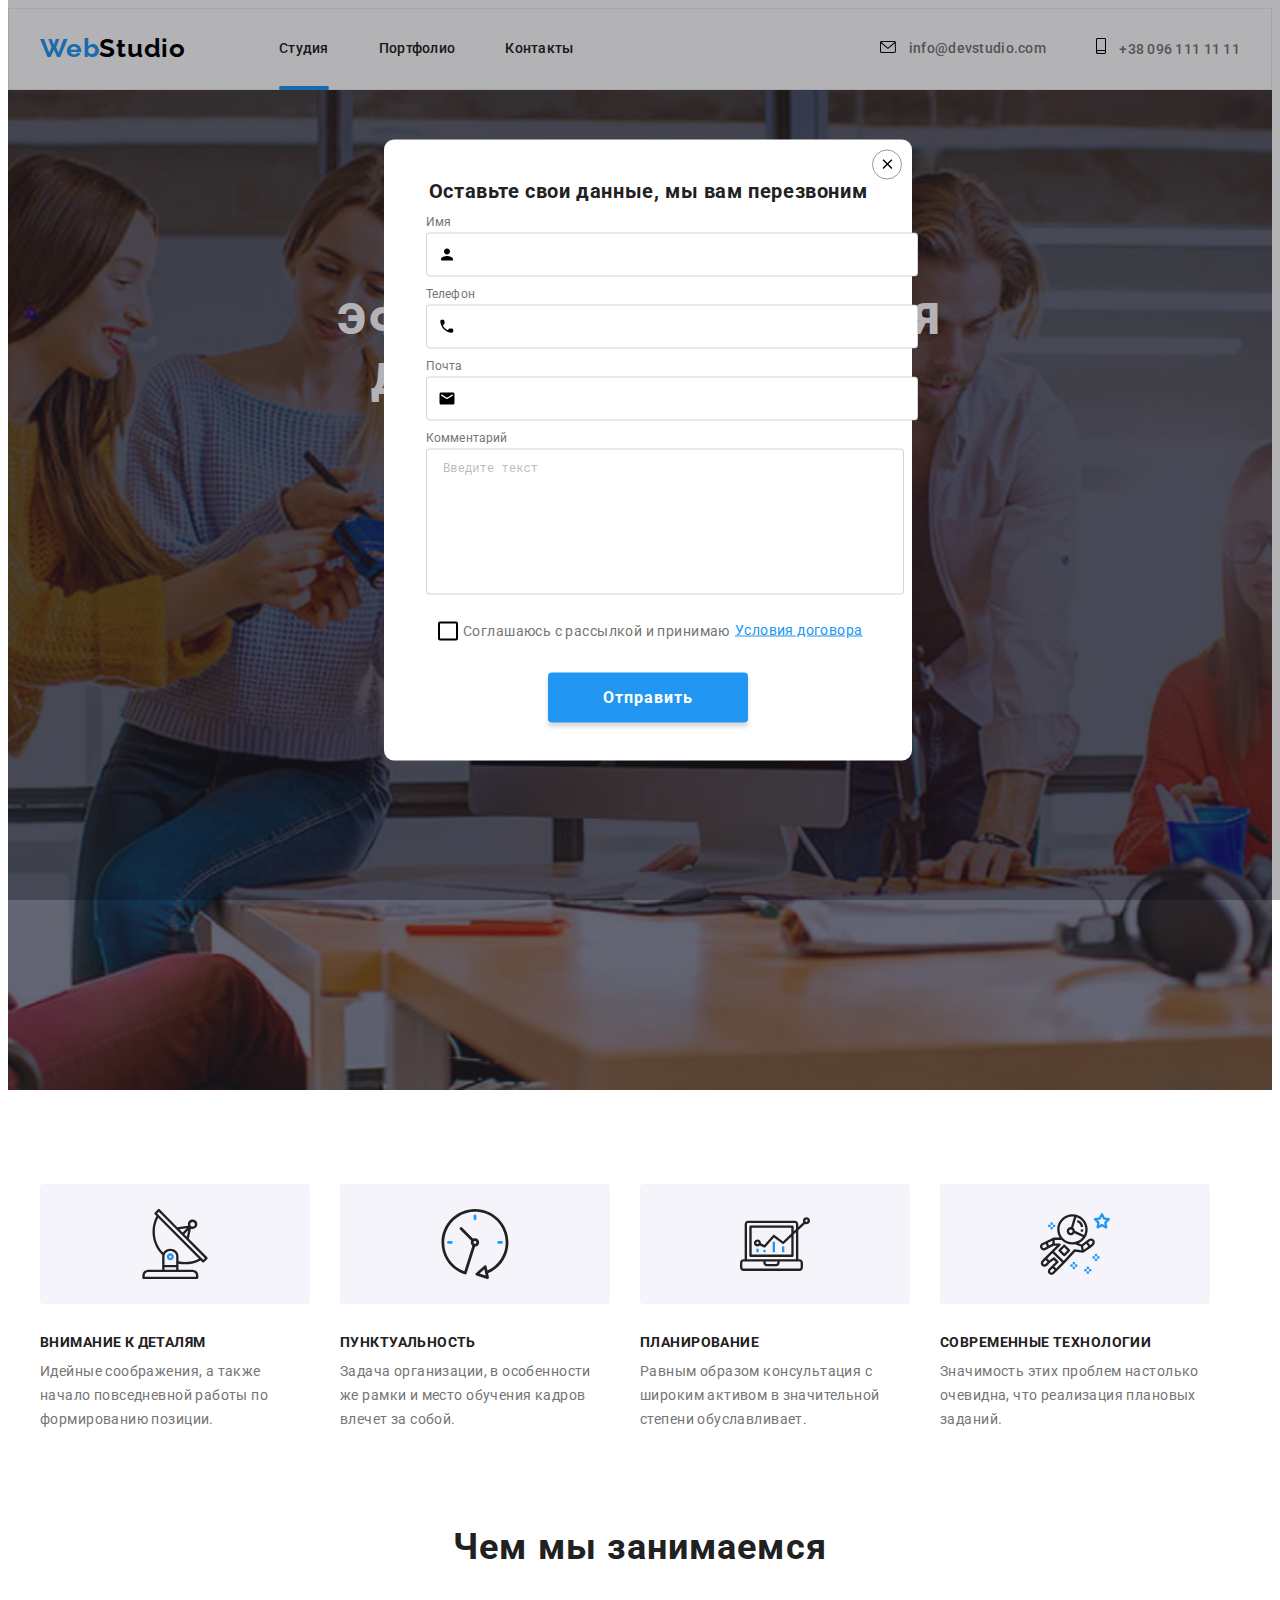
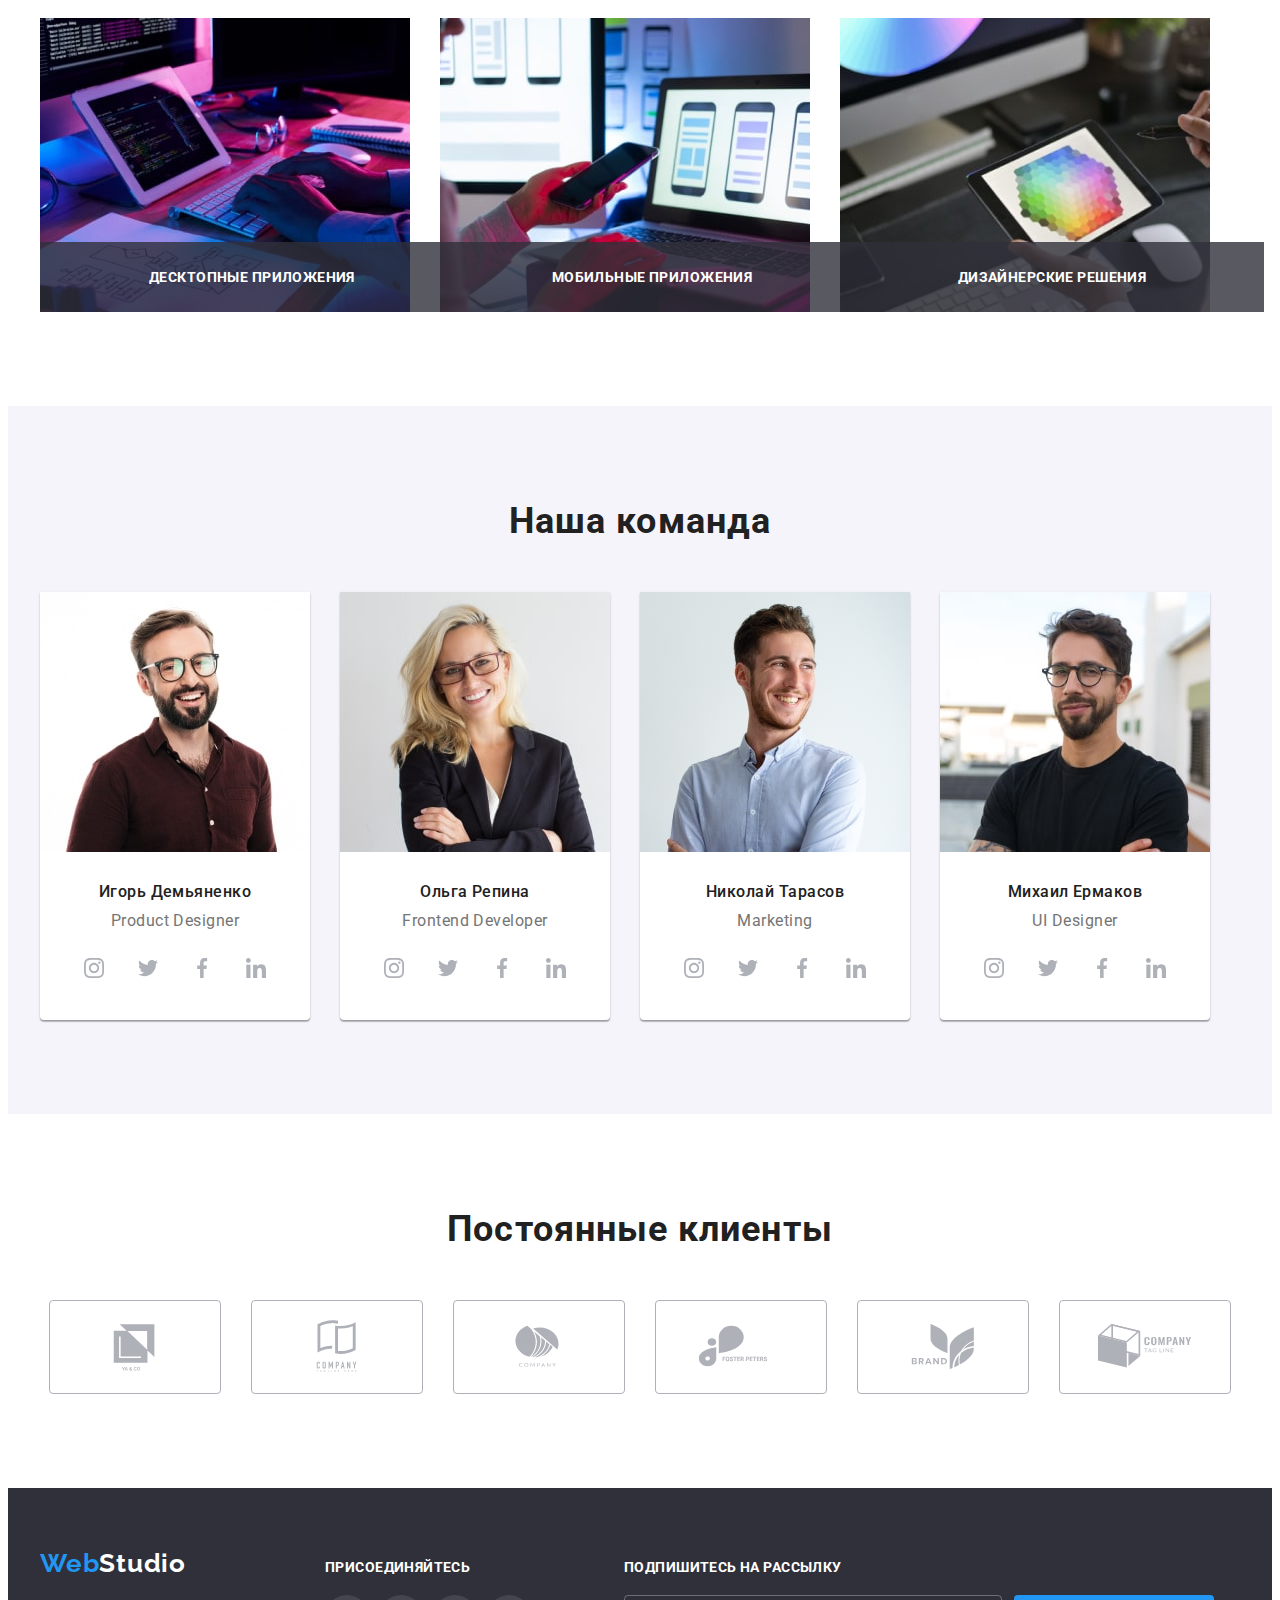
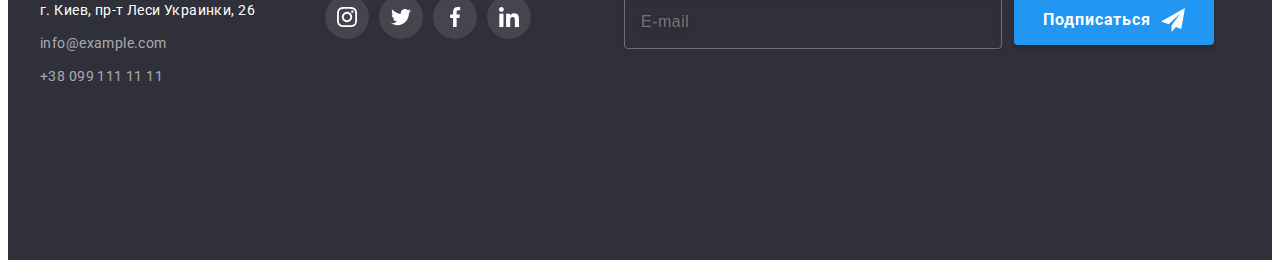
==== commit 8329c034: "modal adjust" ====
--- a/index.html
+++ b/index.html
@@ -455,13 +455,14 @@
     </footer>
 
     <!-- BACKDROP ------------------------------------->
-    <div class="backdrop is-hidden" data-modal>
+    <div class="backdrop" data-modal>
         <div class="modal">
             <button type="button" class="modal-close-btn" data-modal-close>
                 <svg class="modal-close-icon" width="18" height="18">
                     <use href="./images/close-icon.svg#icon-close-black-18dp-2-1"></use>
                 </svg>
             </button>
+            <div class="modal-wrap">
             <p class="modal-title">Оставьте свои данные, мы вам перезвоним</p>
             <form class="modal-form">
                 <div class="form-field">
@@ -512,7 +513,6 @@
                         </svg>
                     </div>
                 </div>
-
                 <div class="form-field">
                     <label for="user-text" class="modal-label">Комментарий</label>
                     <textarea 
@@ -538,8 +538,10 @@
                         </div>
                 </div>
             </form>
+            
             <div class="modal-button">
                 <button type="submit" class="modal-btn">Отправить</button>
+            </div>
             </div>
         </div>
     </div>
--- a/css/styles.css
+++ b/css/styles.css
@@ -730,10 +730,19 @@
   display: flex;
   align-items: center;
   cursor: pointer;
-}
-
-.modal-close-btn:focus {
+  transition: 250ms cubic-bezier(0.4, 0, 0.2, 1);
+}
+
+.modal-close-btn:focus,
+.modal-close-btn:hover {
   fill: var(--accent-color);
+}
+
+.modal-wrap {
+  padding-top: 40px;
+  padding-left: 42px;
+  padding-right: 42px;
+  padding-bottom: 38px;
 }
 
 .is-hidden {
@@ -750,15 +759,15 @@
   text-align: center;
   letter-spacing: 0.03em;
   color: #212121;
-  padding-top: 40px;
+  /* padding-top: 40px;
   padding-left: 42px;
-  padding-right: 42px;
+  padding-right: 42px; */
   margin-bottom: 12px;
 }
 
 .modal-form {
-  padding-left: 42px;
-  padding-right: 42px;
+  /* padding-left: 42px;
+  padding-right: 42px; */
 }
 
 .form-field + .form-field {
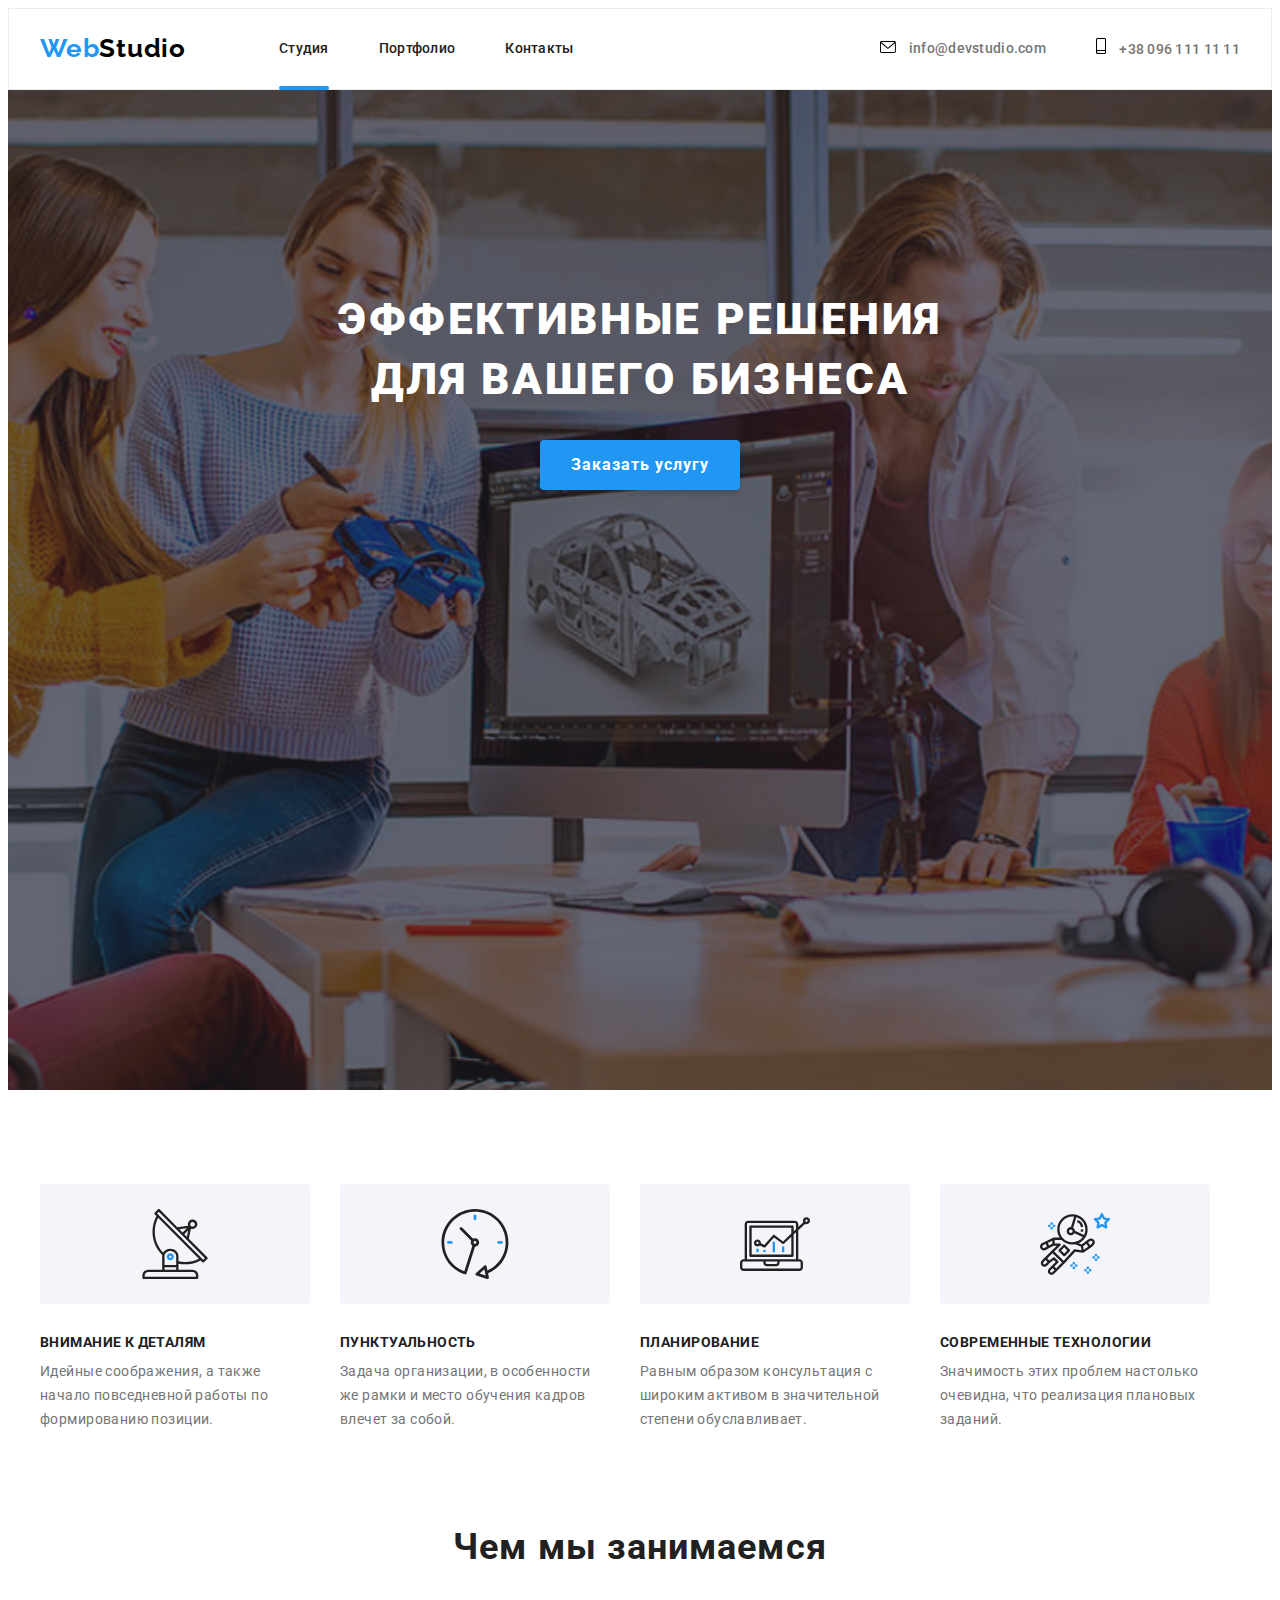
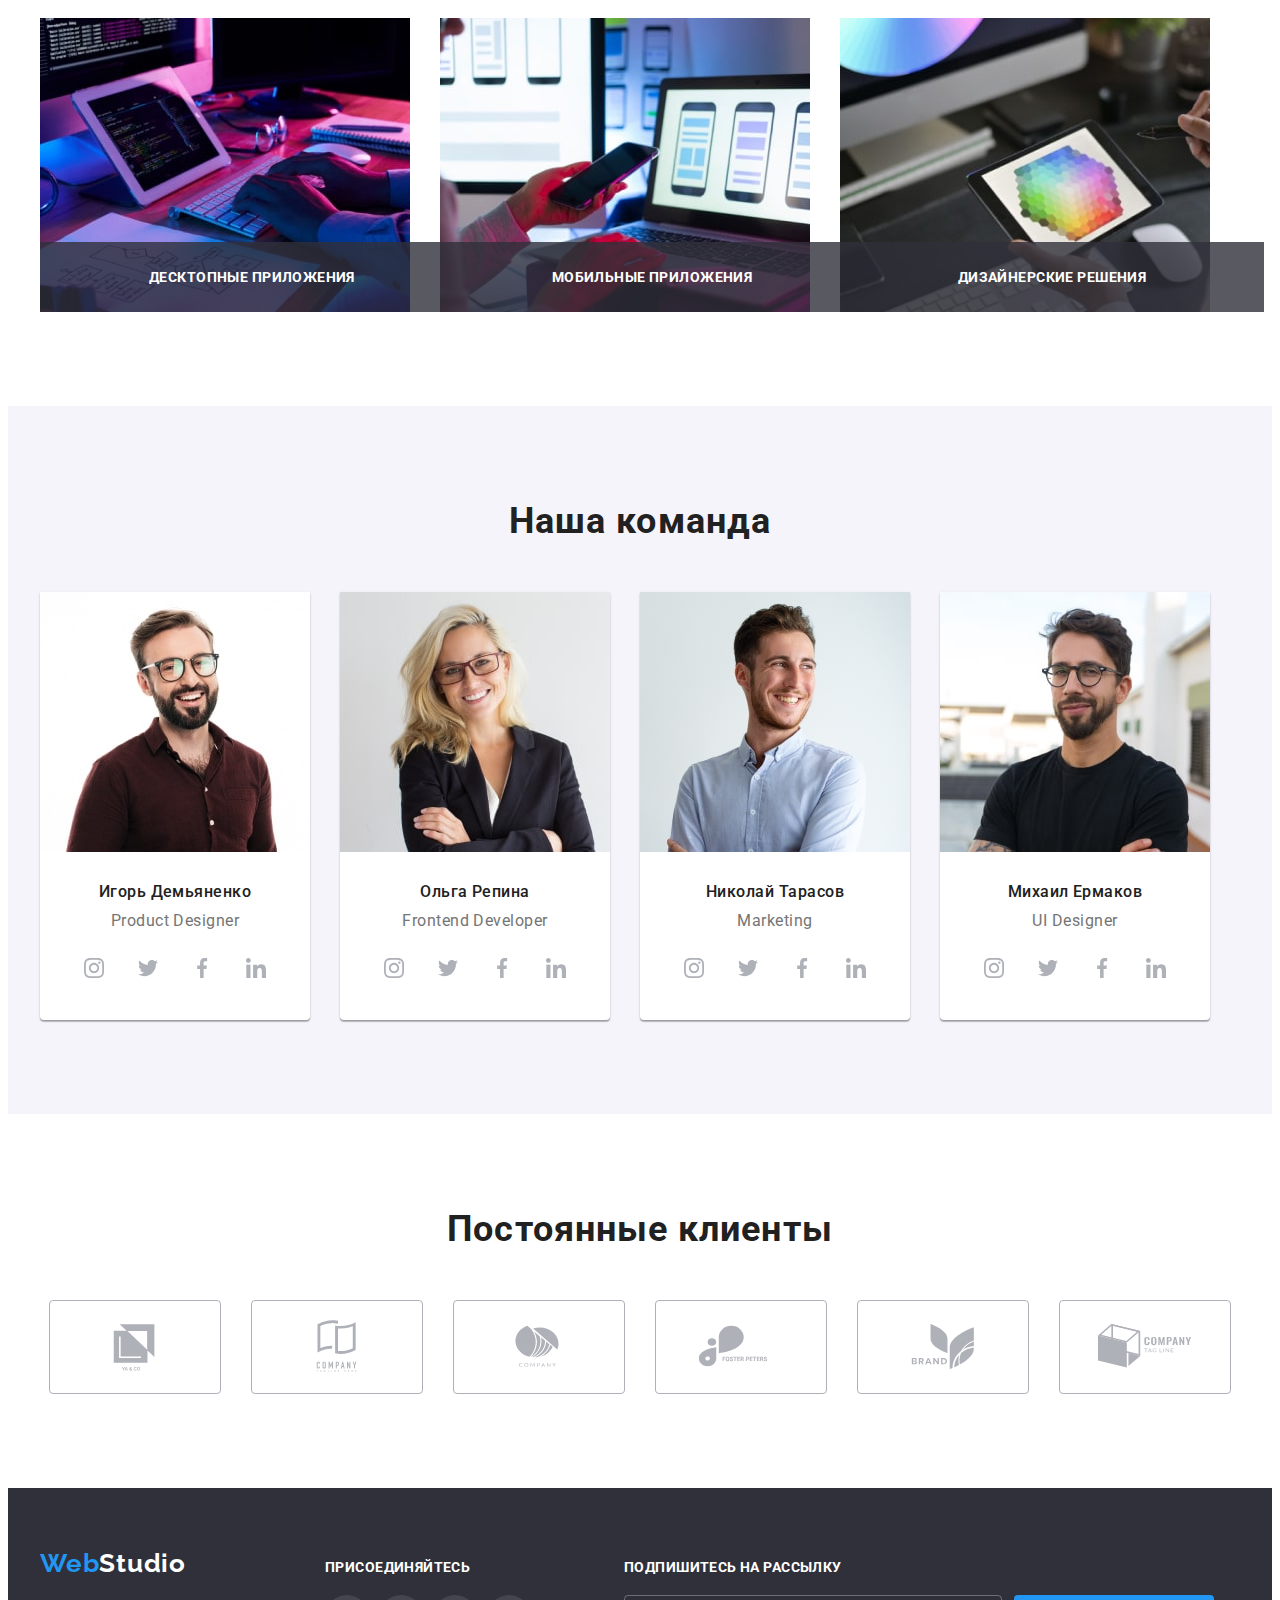
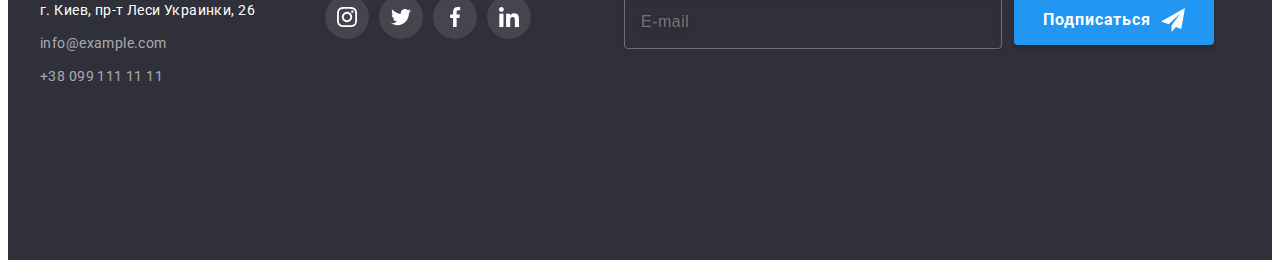
==== commit 1af9051b: "finished hw6" ====
--- a/index.html
+++ b/index.html
@@ -455,7 +455,7 @@
     </footer>
 
     <!-- BACKDROP ------------------------------------->
-    <div class="backdrop" data-modal>
+    <div class="backdrop is-hidden" data-modal>
         <div class="modal">
             <button type="button" class="modal-close-btn" data-modal-close>
                 <svg class="modal-close-icon" width="18" height="18">
